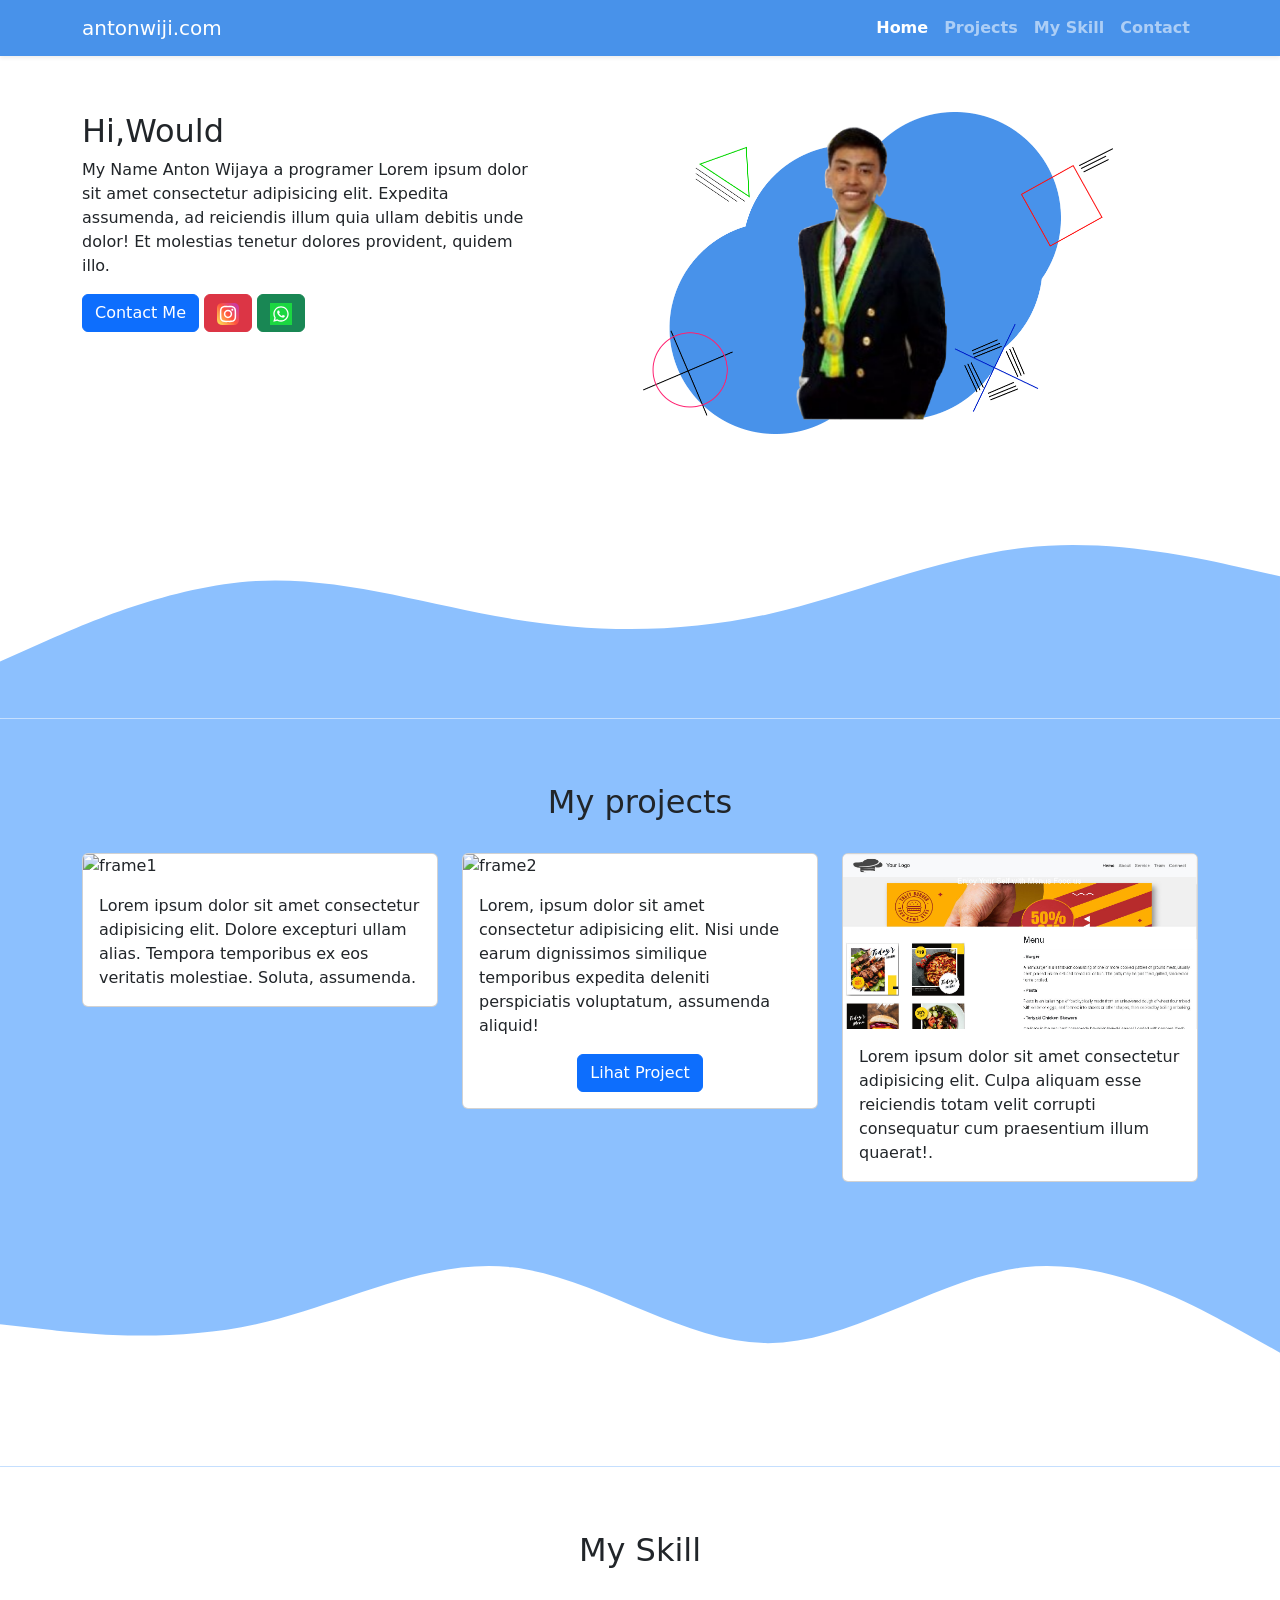
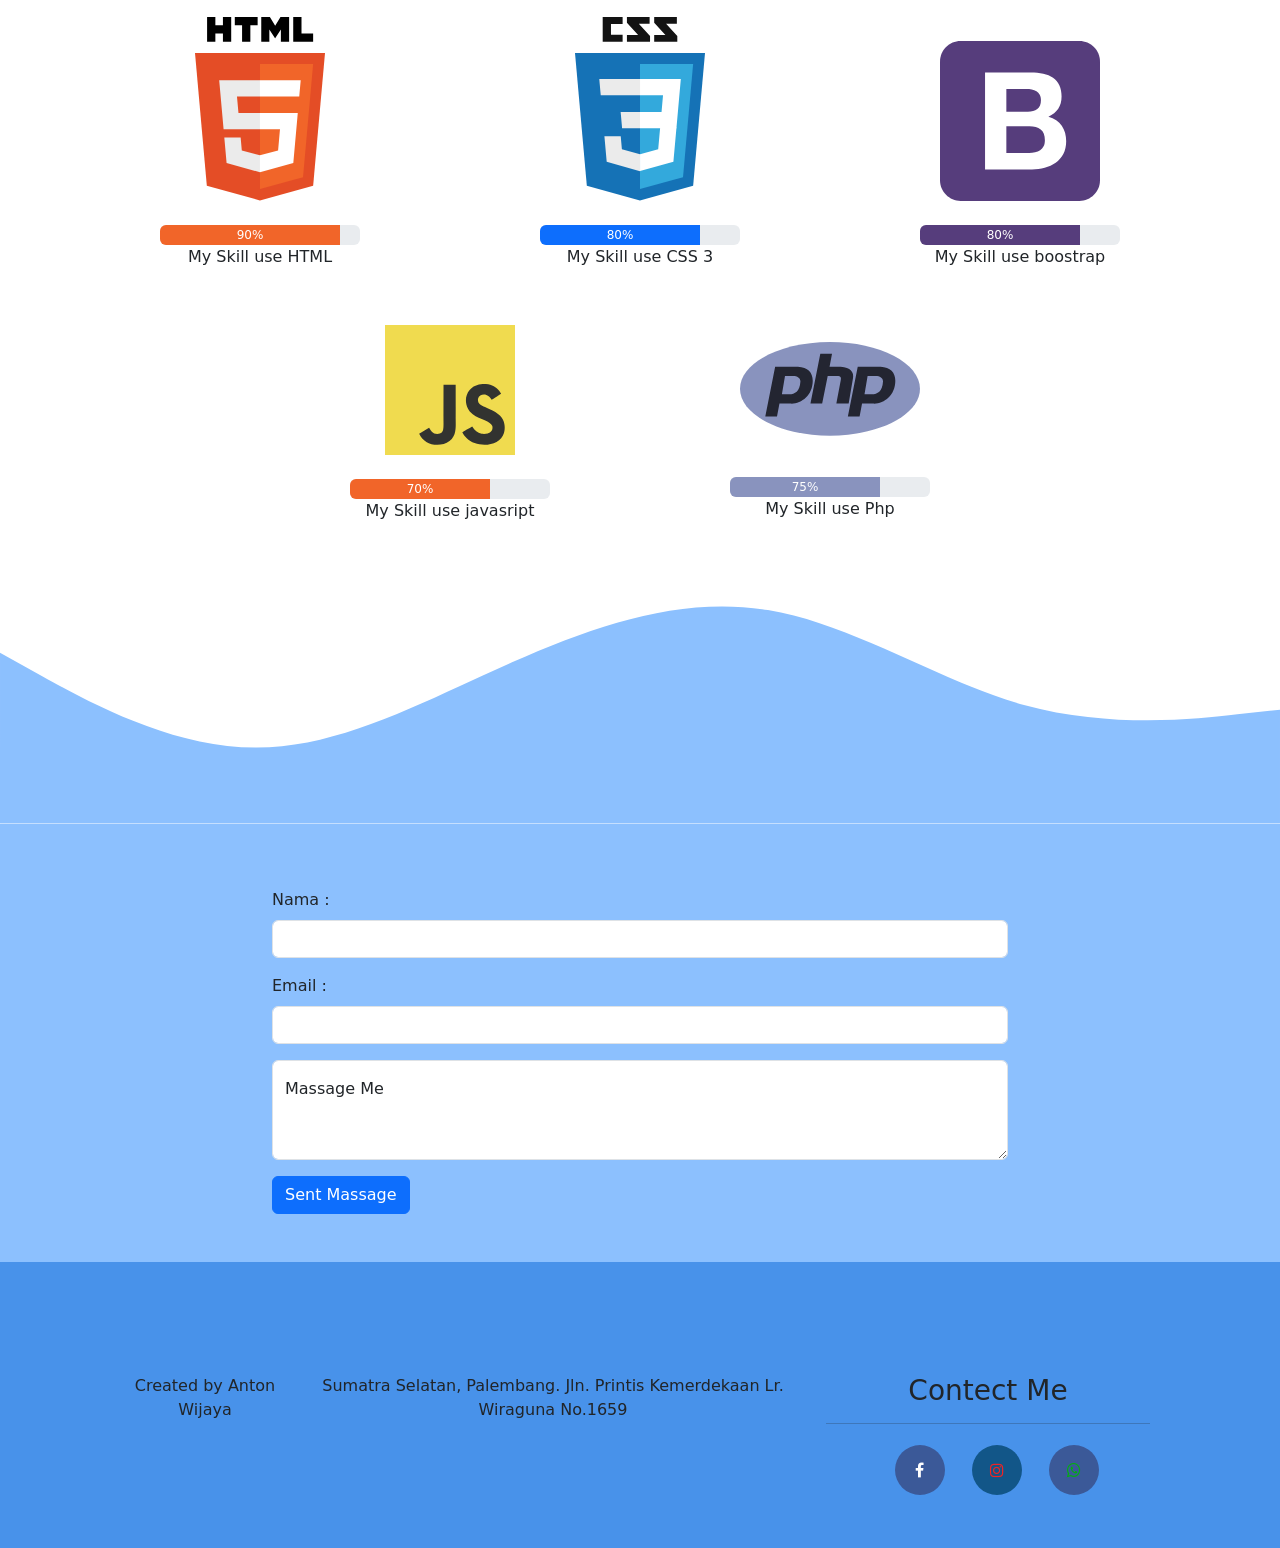
==== index.html @ 3edb0fd5 "initial" ====
<!doctype html>
<html lang="en">
  <head>
    <!-- Required meta tags -->
    <meta charset="utf-8">
    <meta name="viewport" content="width=device-width, initial-scale=1">

    <!-- Bootstrap CSS -->
    <link href="https://cdn.jsdelivr.net/npm/bootstrap@5.0.0-beta2/dist/css/bootstrap.min.css" rel="stylesheet" integrity="sha384-BmbxuPwQa2lc/FVzBcNJ7UAyJxM6wuqIj61tLrc4wSX0szH/Ev+nYRRuWlolflfl" crossorigin="anonymous">

    <title>Anton Wijaya</title>
    <link rel="stylesheet" href="css/style.css">
    <link rel="stylesheet" href="https://cdnjs.cloudflare.com/ajax/libs/font-awesome/4.7.0/css/font-awesome.min.css">
    
  </head>
  <body id="home">
<!-- awalan Navbar -->
    <nav class="navbar navbar-expand-lg navbar-dark shadow-sm fixed-top" style="background-color: rgb(72 146 234);">
        <div class="container">
          <a class="navbar-brand" href="#">antonwiji.com</a>
          <button class="navbar-toggler" type="button" data-bs-toggle="collapse" data-bs-target="#navbarNav" aria-controls="navbarNav" aria-expanded="false" aria-label="Toggle navigation">
            <span class="navbar-toggler-icon"></span>
          </button>
          <div class="collapse navbar-collapse" id="navbarNav">
            <ul class="navbar-nav ms-auto" style="font-weight: 700;">
              <li class="nav-item">
                <a class="nav-link active" aria-current="page" href="#home">Home</a>
              </li>
              <li class="nav-item">
                <a class="nav-link" href="#projects">Projects</a>
              </li>
              <li class="nav-item">
                <a class="nav-link" href="#tool">My Skill</a>
              </li>
              <li class="nav-item">
                <a class="nav-link" href="#contact">Contact</a>
              </li>
            </ul>
          </div>
        </div>
      </nav>
  <!-- Akhir Navbar -->

  <!-- Awalan Hero -->

    <section class="hero">
        <div class="container">
            <div class="row mt-5">
                <div class="col-lg-5">
                    <h2>Hi,Would<br></h2>  <p> My Name Anton Wijaya a programer Lorem ipsum dolor sit amet consectetur adipisicing elit. Expedita assumenda, ad reiciendis illum quia ullam debitis unde dolor! Et molestias tenetur dolores provident, quidem illo.</p>
                    <button type="button" class="btn btn-primary">Contact Me </button>
                    <button type="button" class="btn btn-danger"><a class="" href="https://www.instagram.com/anton_wiji/"><img src="img/instagram.svg" alt="ig" width="22"></a></button>
                    <button type="button" class="btn btn-success"><a class="" href="https://www.instagram.com/anton_wiji/"><img src="img/whatsapp.svg" alt="wa" width="22"></a></button>
                 </div>
                <div class="col-lg-7 text-center">
                    <img src="img/Frame 3.png" alt="profil" width="470">
                </div>
            </div>
        </div>

        <svg xmlns="http://www.w3.org/2000/svg" viewBox="0 0 1440 320"><path fill="#8CC0FE" d="M0,256L48,234.7C96,213,192,171,288,165.3C384,160,480,192,576,208C672,224,768,224,864,202.7C960,181,1056,139,1152,128C1248,117,1344,139,1392,149.3L1440,160L1440,320L1392,320C1344,320,1248,320,1152,320C1056,320,960,320,864,320C768,320,672,320,576,320C480,320,384,320,288,320C192,320,96,320,48,320L0,320Z"></path></svg>
    </section>
    <!-- Akhir Hero -->

    <!-- Awalan Projects -->
    <section id="projects">
        <div class="container">
            <div class="row">
                <div class="col text-center">
                    <h2>My projects</h2>
                </div>
            </div>

            <div class="row mt-4">
                <div class="col-sm-4"><div class="card">
                    <img src="img/2.PNG" class="card-img-top" alt="frame1">
                    <div class="card-body">
                      <p class="card-text">Lorem ipsum dolor sit amet consectetur adipisicing elit. Dolore excepturi ullam alias. Tempora temporibus ex eos veritatis molestiae. Soluta, assumenda.</p>
                    </div>
                  </div>
                </div>
                <div class="col-sm-4">
                  <div class="card">
                    <img src="img/1.png" class="card-img-top" alt="frame2">
                    <div class="card-body">
                      <p class="card-text">Lorem, ipsum dolor sit amet consectetur adipisicing elit. Nisi unde earum dignissimos similique temporibus expedita deleniti perspiciatis voluptatum, assumenda aliquid!</p>
                    <a href="https://play.google.com/store/apps/details?id=com.deborebo.threadhrrorind"><center><button class="btn btn-primary">Lihat Project</button></center></a>
                    </div>
                  </div>
                </div>
                <div class="col-sm-4"><div class="card">
                    <img src="img/3.png" class="card-img-top" alt="frame3">
                    <div class="card-body">
                      <p class="card-text">Lorem ipsum dolor sit amet consectetur adipisicing elit. Culpa aliquam esse reiciendis totam velit corrupti consequatur cum praesentium illum quaerat!.</p>
                    </div>
                  </div>
                </div>
            </div>
        </div>
        <svg xmlns="http://www.w3.org/2000/svg" viewBox="0 0 1440 320"><path fill="#ffffff" fill-opacity="1" d="M0,160L48,165.3C96,171,192,181,288,160C384,139,480,85,576,96C672,107,768,181,864,181.3C960,181,1056,107,1152,96C1248,85,1344,139,1392,165.3L1440,192L1440,320L1392,320C1344,320,1248,320,1152,320C1056,320,960,320,864,320C768,320,672,320,576,320C480,320,384,320,288,320C192,320,96,320,48,320L0,320Z"></path></svg>
    </section>
<!-- Akhir Project -->

<!-- Awalan Skill Toolz -->

<section id="tool">
<div class="container">
  <div class="row mb-3"><div class="col text-center"><h2>My Skill</h2></div></div>
  <div class="row">
    <div class="col-sm-4 text-center pt-4">
      <img src="img/html.svg" alt="html" width="130rem">
      <center><div class="progress mt-4" style="width: 200px; height: 20px;">
        <div class="progress-bar" role="progressbar" style="width: 90%; background-color: #F16529;" aria-valuenow="100" aria-valuemin="0" aria-valuemax="100">90%</div>
      </div>
      </center>
      <p> My Skill use HTML </p>
    </div>
    <div class="col-sm-4 text-center pt-4">
      <img src="img/css.svg" alt="css" width="130rem">
      <center><div class="progress mt-4" style="width: 200px; height: 20px;">
        <div class="progress-bar" role="progressbar" style="width: 80%" aria-valuenow="100" aria-valuemin="0" aria-valuemax="100">80%</div>
      </div>
      </center>
      <p> My Skill use CSS 3 </p>
    </div>
    <div class="col-sm-4 text-center pt-5">
      <img src="img/boostrap2.svg" alt="boostrap" width="160rem">
      <center><div class="progress mt-4" style="width: 200px; height: 20px;">
        <div class="progress-bar" role="progressbar" style="width: 80%; background-color: #563D7C;" aria-valuenow="100" aria-valuemin="0" aria-valuemax="100">80%</div>
      </div>
      </center>
      <p> My Skill use boostrap </p>
    </div>
  </div>
  <div class="row justify-content-center mt-3">
    <div class="col-sm-4 text-center pt-4">
     <img src="img/javasript.svg" alt="js" width="130rem">
     <center><div class="progress mt-4" style="width: 200px; height: 20px;">
      <div class="progress-bar" role="progressbar" style="width: 70%; background-color: #F16529;" aria-valuenow="100" aria-valuemin="0" aria-valuemax="100">70%</div>
    </div>
    </center>
    <p> My Skill use javasript </p>
    </div>
    <div class="col-sm-4 text-center pt-4">
      <img src="img/php4.svg" alt="php" width="180rem">
      <center><div class="progress mt-4" style="width: 200px; height: 20px;">
        <div class="progress-bar" role="progressbar" style="width: 75%; background-color: #8993BE;" aria-valuenow="100" aria-valuemin="0" aria-valuemax="100">75%</div>
      </div>
      </center>
      <p> My Skill use Php </p>
    </div>
  </div>
</div>
<svg xmlns="http://www.w3.org/2000/svg" viewBox="0 0 1440 320"><path fill="#8CC0FE" fill-opacity="1" d="M0,128L48,154.7C96,181,192,235,288,234.7C384,235,480,181,576,138.7C672,96,768,64,864,80C960,96,1056,160,1152,186.7C1248,213,1344,203,1392,197.3L1440,192L1440,320L1392,320C1344,320,1248,320,1152,320C1056,320,960,320,864,320C768,320,672,320,576,320C480,320,384,320,288,320C192,320,96,320,48,320L0,320Z"></path></svg>
</section>
<!-- Akhir Skill Toolz -->

<!-- Awalan Contect Me -->
<section id="contact">
<div class="container">
  <div class="row justify-content-center">
    <div class="col-8 mb-5">
      <form>
        <div class="mb-3">
          <label for="name" class="form-label">Nama :</label>
          <input type="text" class="form-control" id="name">
        </div>
        <div class="mb-3">
          <label for="Email" class="form-label">Email :</label>
          <input type="text" class="form-control" id="Email">
        </div>
        <div class="form-floating">
          <textarea class="form-control" placeholder="Leave a comment here" id="floatingTextarea2" style="height: 100px"></textarea>
          <label for="floatingTextarea2">Massage Me</label>
        </div>
        <button type="submit" class="btn btn-primary mt-3">Sent Massage</button>
      </form>
    </div>
  </div>
</div>
</section>
<!-- Akhir Contact Me -->

<!-- Awal Footer -->

<section class="footer">
  <div class="container">
    <div class="row text-center p-5">
      <div class="col-sm-2">
       Created by Anton Wijaya
      </div>
      <div class="col-sm-6">
        <p>Sumatra Selatan, Palembang. Jln. Printis Kemerdekaan Lr. Wiraguna No.1659</p>
      </div>
      <div class="col-sm-4">
        <h3>Contect Me </h3>
        <hr>
        <a href="#" class="fa fa-facebook"></a>
        <a href="#" class="fa fa-instagram"></a>
        <a href="#" class="fa fa-whatsapp"></a>

      </div>
    </div>
  </div>
</section>


<!-- Akhir Footer -->


    <!-- Option 1: Bootstrap Bundle with Popper -->
    <script src="https://cdn.jsdelivr.net/npm/bootstrap@5.0.0-beta2/dist/js/bootstrap.bundle.min.js" integrity="sha384-b5kHyXgcpbZJO/tY9Ul7kGkf1S0CWuKcCD38l8YkeH8z8QjE0GmW1gYU5S9FOnJ0" crossorigin="anonymous"></script>

   
  </body>
</html>
---- css/style.css ----
#projects {
  background-color: #8cc0fe;
}

#contact {
  background-color: #8cc0fe;
}
.kontak {
  display: inline-block;
  width: 100px;
  height: 30px;
  background-color: #8cc0fe;
}
.footer {
  background-color: rgb(72 146 234);
}

.fa {
  padding: 17px;
  font-size: 30px;
  width: 50px;
  text-align: center;
  text-decoration: none;
  margin: 5px 2px;
  border-radius: 50%;
  margin-left: 20px;
}

.fa:hover {
  opacity: 0.7;
}

.fa-facebook {
  background: #3b5998;
  color: white;
}

.fa-instagram {
  background: #125688;
  color: rgb(243, 35, 35);
}

.fa-whatsapp {
  background: #3b5998;
  color: rgb(2, 175, 17);
}
p {
  font-weight: 500;
}
section {
  padding-top: 4rem;
}
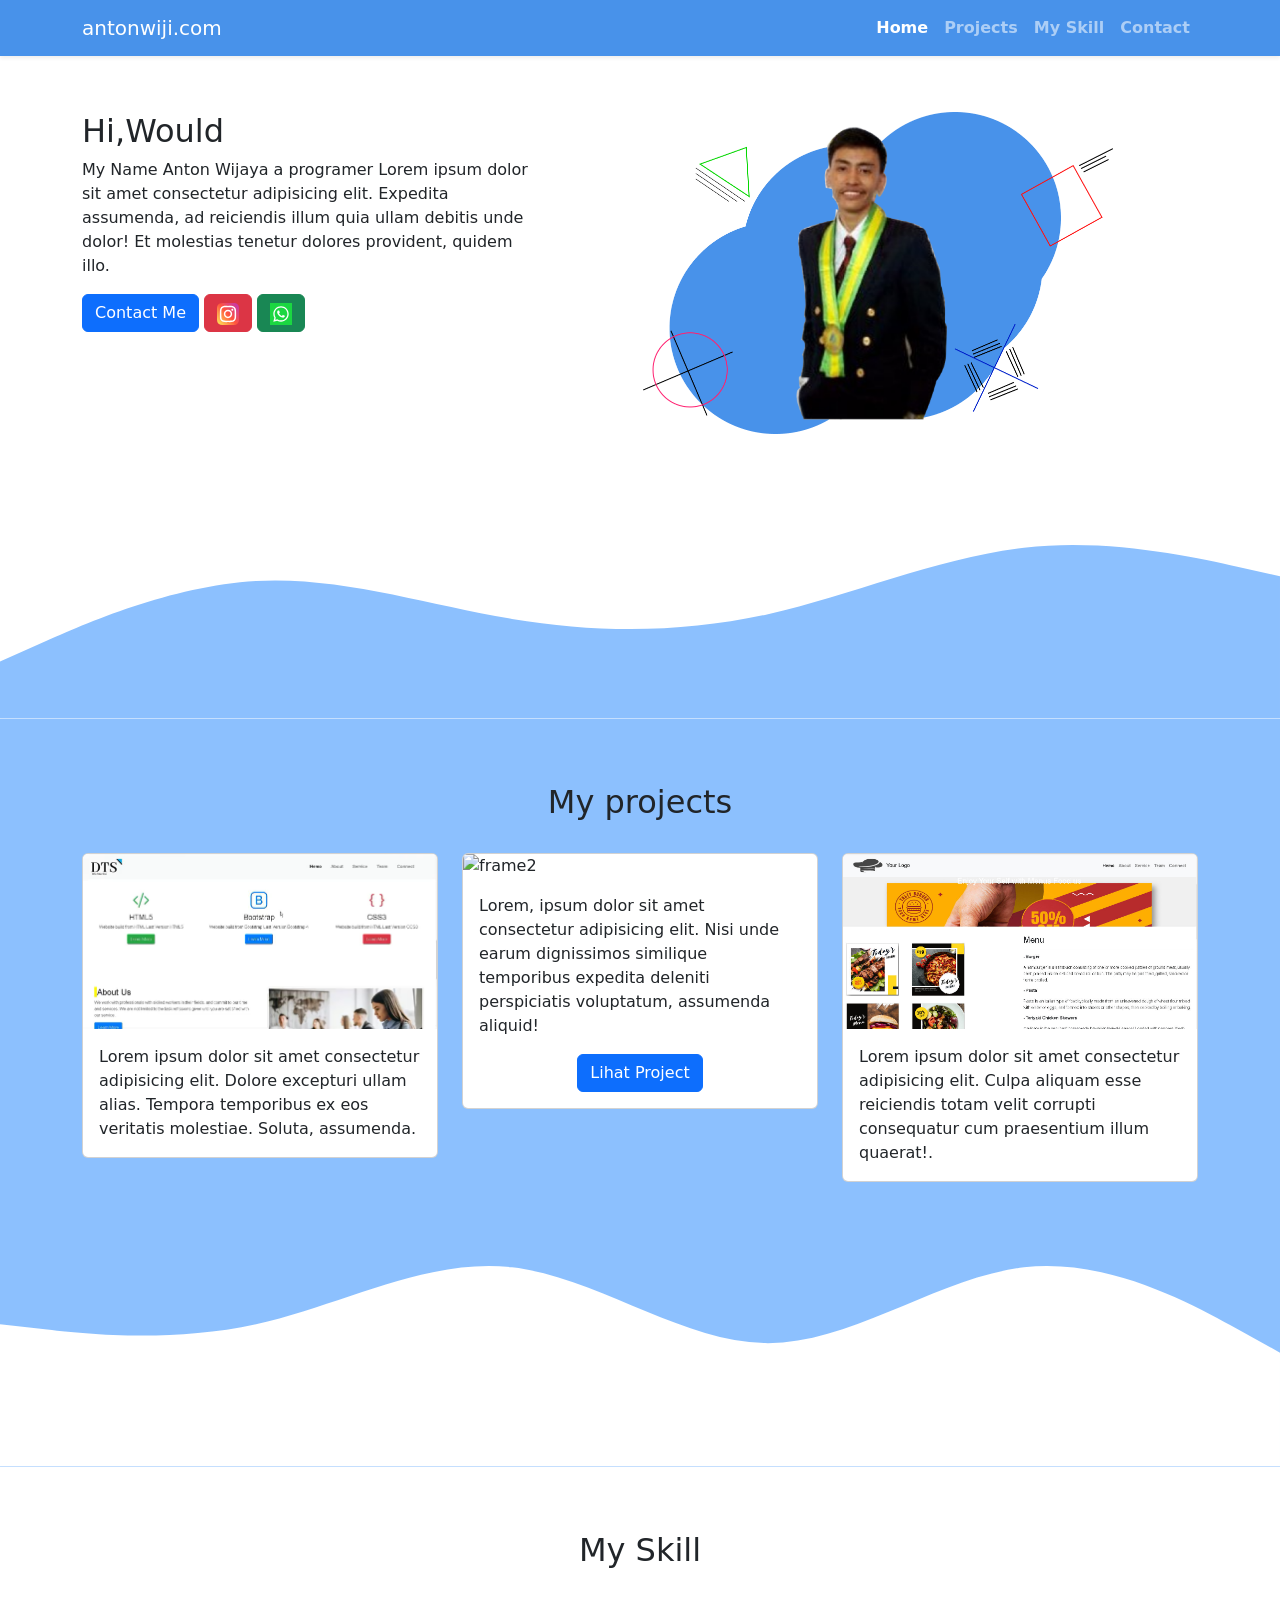
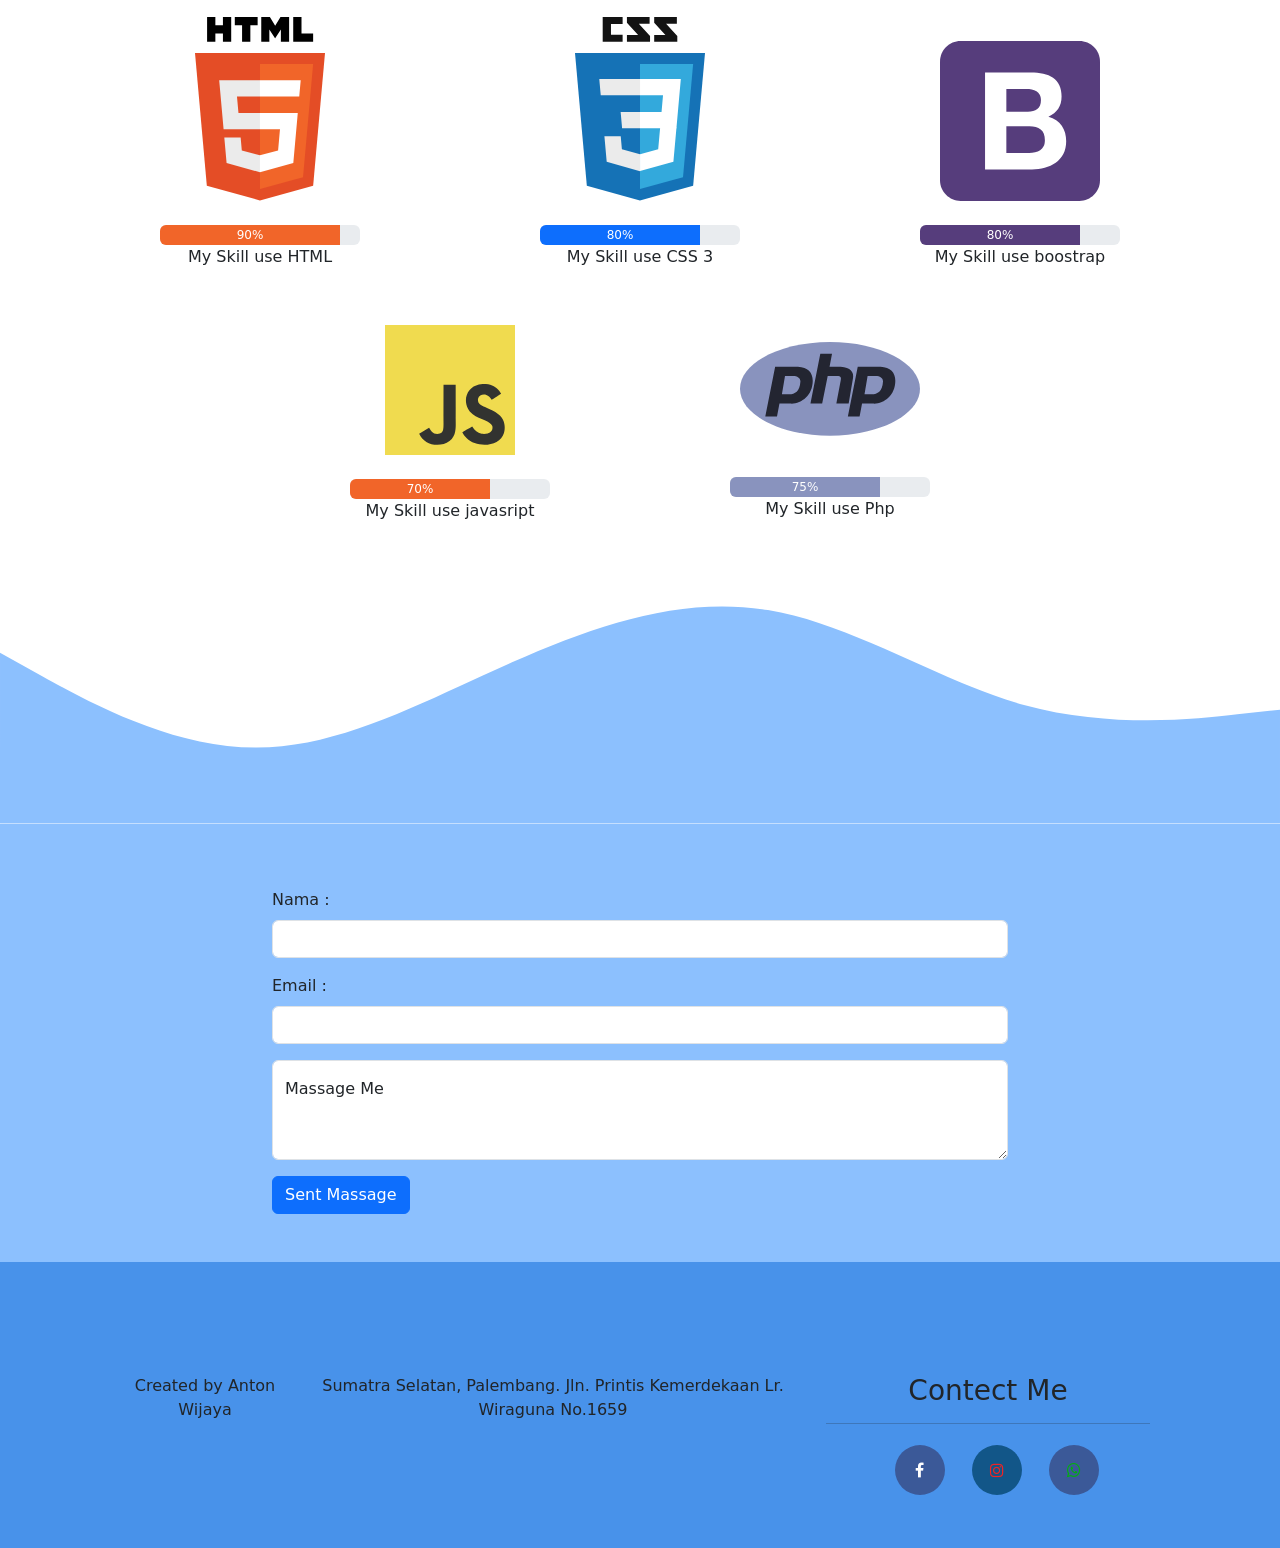
==== commit 76be745f: "initial" ====
--- a/index.html
+++ b/index.html
@@ -43,16 +43,16 @@
 
   <!-- Awalan Hero -->
 
-    <section class="hero">
+    <section>
         <div class="container">
             <div class="row mt-5">
-                <div class="col-lg-5">
+                <div class="col-sm-5">
                     <h2>Hi,Would<br></h2>  <p> My Name Anton Wijaya a programer Lorem ipsum dolor sit amet consectetur adipisicing elit. Expedita assumenda, ad reiciendis illum quia ullam debitis unde dolor! Et molestias tenetur dolores provident, quidem illo.</p>
                     <button type="button" class="btn btn-primary">Contact Me </button>
                     <button type="button" class="btn btn-danger"><a class="" href="https://www.instagram.com/anton_wiji/"><img src="img/instagram.svg" alt="ig" width="22"></a></button>
                     <button type="button" class="btn btn-success"><a class="" href="https://www.instagram.com/anton_wiji/"><img src="img/whatsapp.svg" alt="wa" width="22"></a></button>
                  </div>
-                <div class="col-lg-7 text-center">
+                <div class="col-sm-7 text-center">
                     <img src="img/Frame 3.png" alt="profil" width="470">
                 </div>
             </div>
@@ -73,7 +73,7 @@
 
             <div class="row mt-4">
                 <div class="col-sm-4"><div class="card">
-                    <img src="img/2.PNG" class="card-img-top" alt="frame1">
+                    <img src="img/website.png" class="card-img-top" alt="frame1">
                     <div class="card-body">
                       <p class="card-text">Lorem ipsum dolor sit amet consectetur adipisicing elit. Dolore excepturi ullam alias. Tempora temporibus ex eos veritatis molestiae. Soluta, assumenda.</p>
                     </div>
@@ -81,7 +81,7 @@
                 </div>
                 <div class="col-sm-4">
                   <div class="card">
-                    <img src="img/1.png" class="card-img-top" alt="frame2">
+                    <img src="img/android.png" class="card-img-top" alt="frame2">
                     <div class="card-body">
                       <p class="card-text">Lorem, ipsum dolor sit amet consectetur adipisicing elit. Nisi unde earum dignissimos similique temporibus expedita deleniti perspiciatis voluptatum, assumenda aliquid!</p>
                     <a href="https://play.google.com/store/apps/details?id=com.deborebo.threadhrrorind"><center><button class="btn btn-primary">Lihat Project</button></center></a>
@@ -89,7 +89,7 @@
                   </div>
                 </div>
                 <div class="col-sm-4"><div class="card">
-                    <img src="img/3.png" class="card-img-top" alt="frame3">
+                    <img src="img/website_2.png" class="card-img-top" alt="frame3">
                     <div class="card-body">
                       <p class="card-text">Lorem ipsum dolor sit amet consectetur adipisicing elit. Culpa aliquam esse reiciendis totam velit corrupti consequatur cum praesentium illum quaerat!.</p>
                     </div>
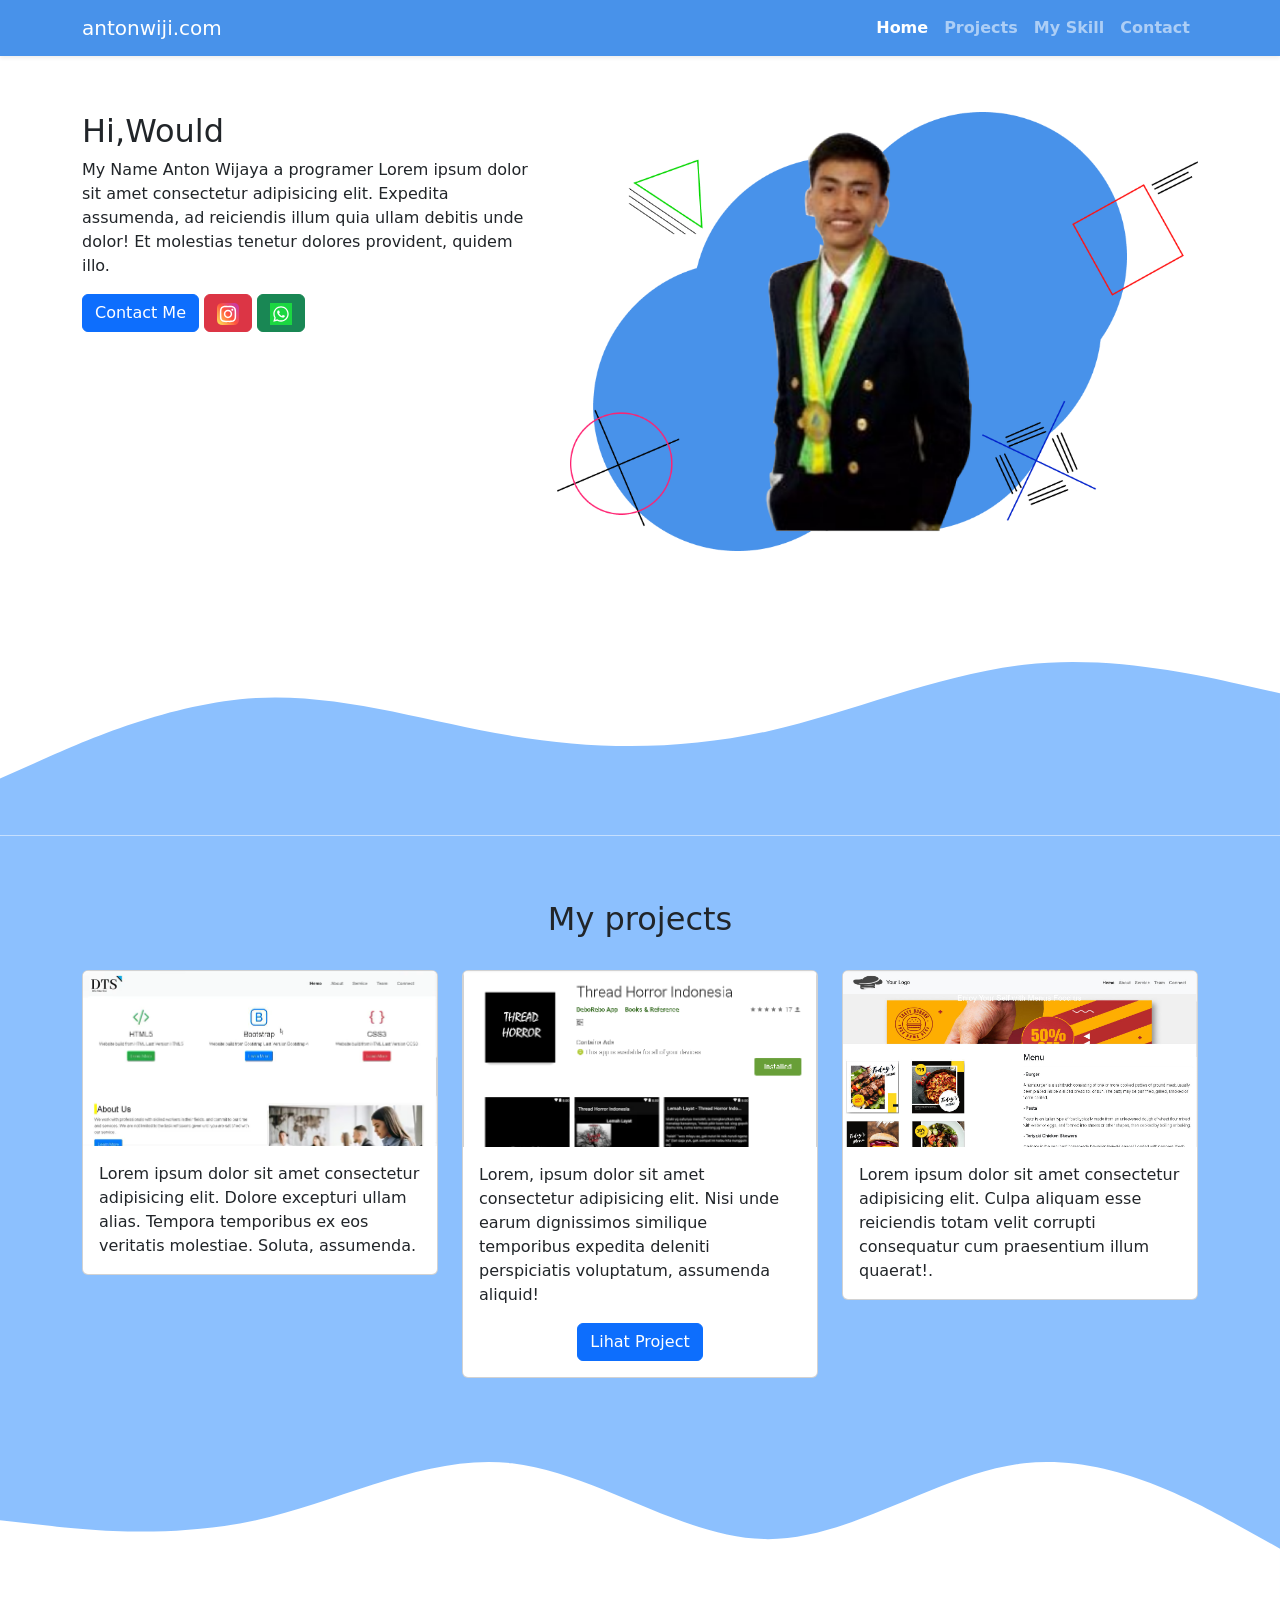
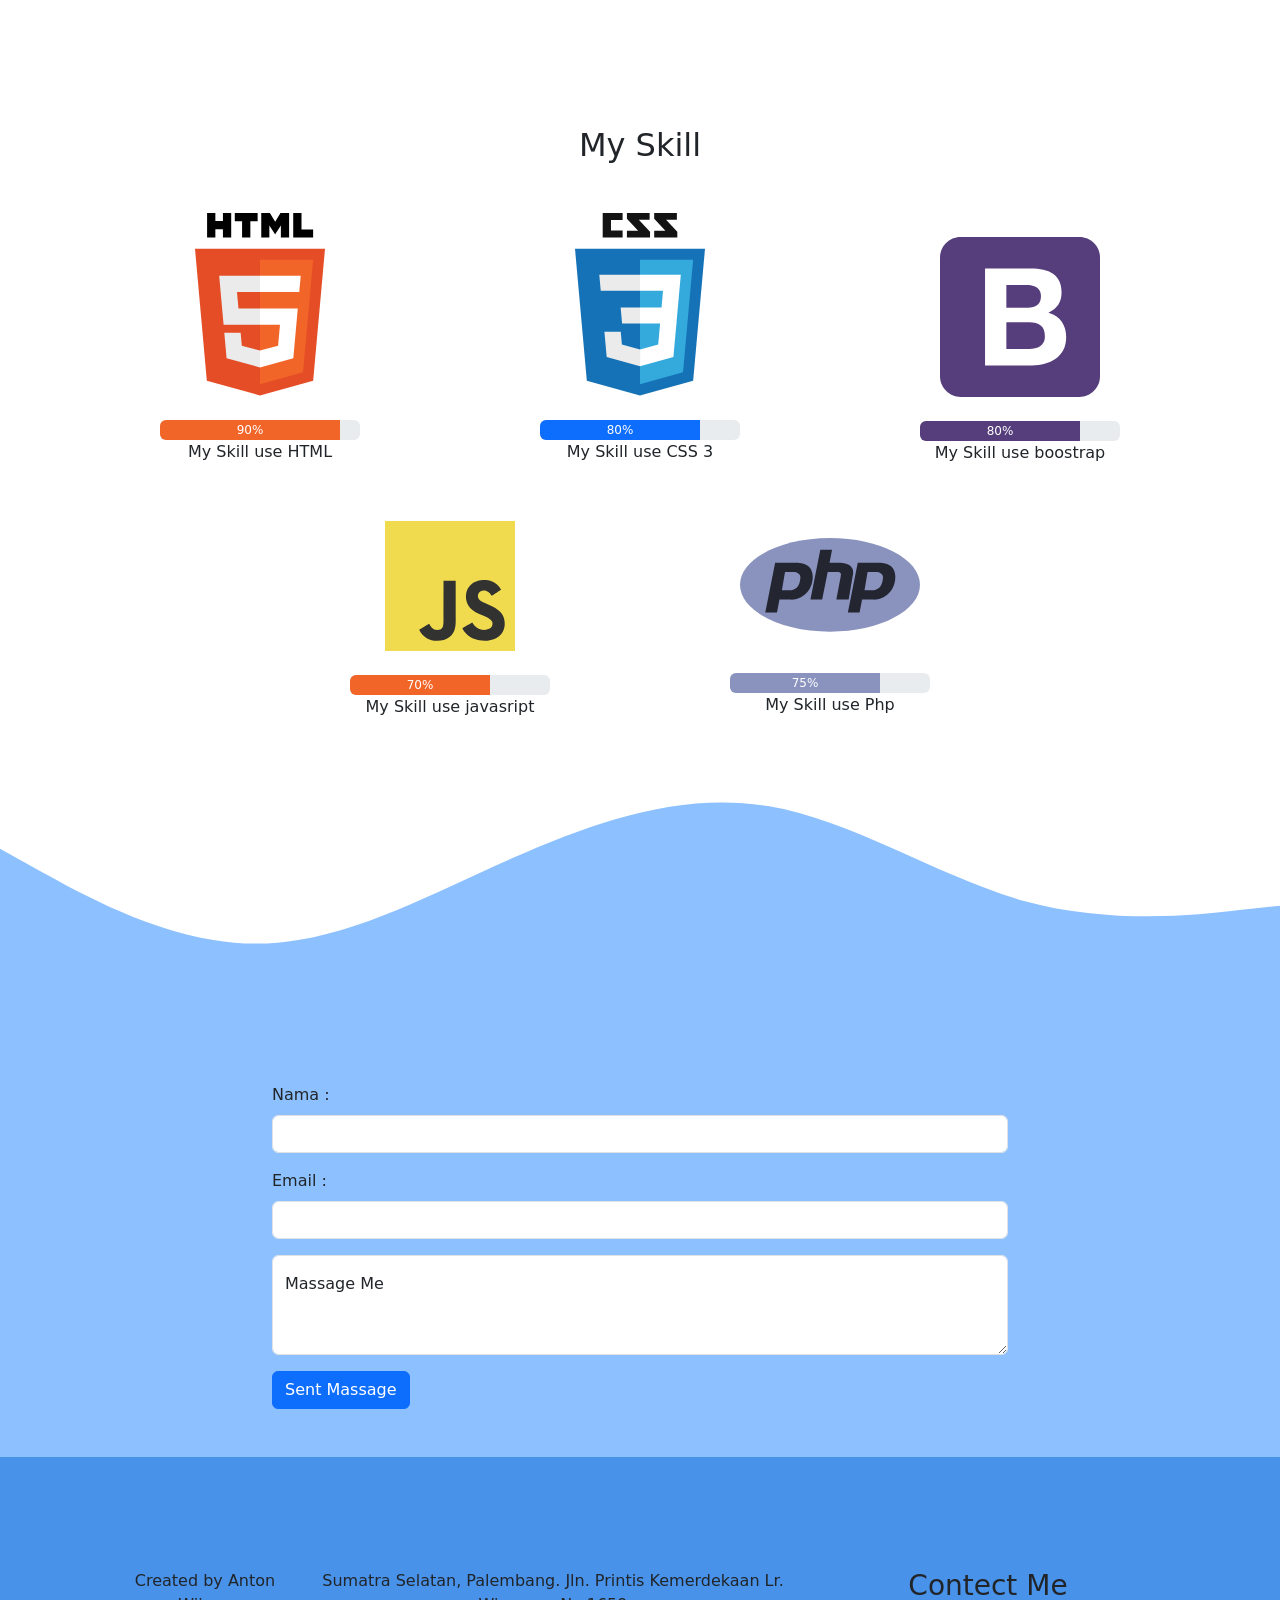
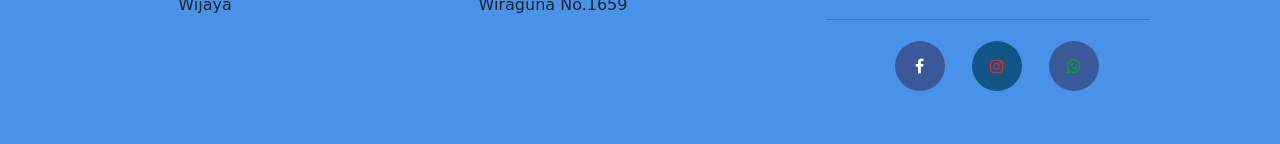
==== commit 471082f8: "initial" ====
--- a/index.html
+++ b/index.html
@@ -53,7 +53,7 @@
                     <button type="button" class="btn btn-success"><a class="" href="https://www.instagram.com/anton_wiji/"><img src="img/whatsapp.svg" alt="wa" width="22"></a></button>
                  </div>
                 <div class="col-sm-7 text-center">
-                    <img src="img/Frame 3.png" alt="profil" width="470">
+                    <img class="img-fluid" src="img/Frame 3.png" alt="profil">
                 </div>
             </div>
         </div>
@@ -81,7 +81,7 @@
                 </div>
                 <div class="col-sm-4">
                   <div class="card">
-                    <img src="img/android.png" class="card-img-top" alt="frame2">
+                    <img src="img/android.PNG" class="card-img-top" alt="frame2">
                     <div class="card-body">
                       <p class="card-text">Lorem, ipsum dolor sit amet consectetur adipisicing elit. Nisi unde earum dignissimos similique temporibus expedita deleniti perspiciatis voluptatum, assumenda aliquid!</p>
                     <a href="https://play.google.com/store/apps/details?id=com.deborebo.threadhrrorind"><center><button class="btn btn-primary">Lihat Project</button></center></a>
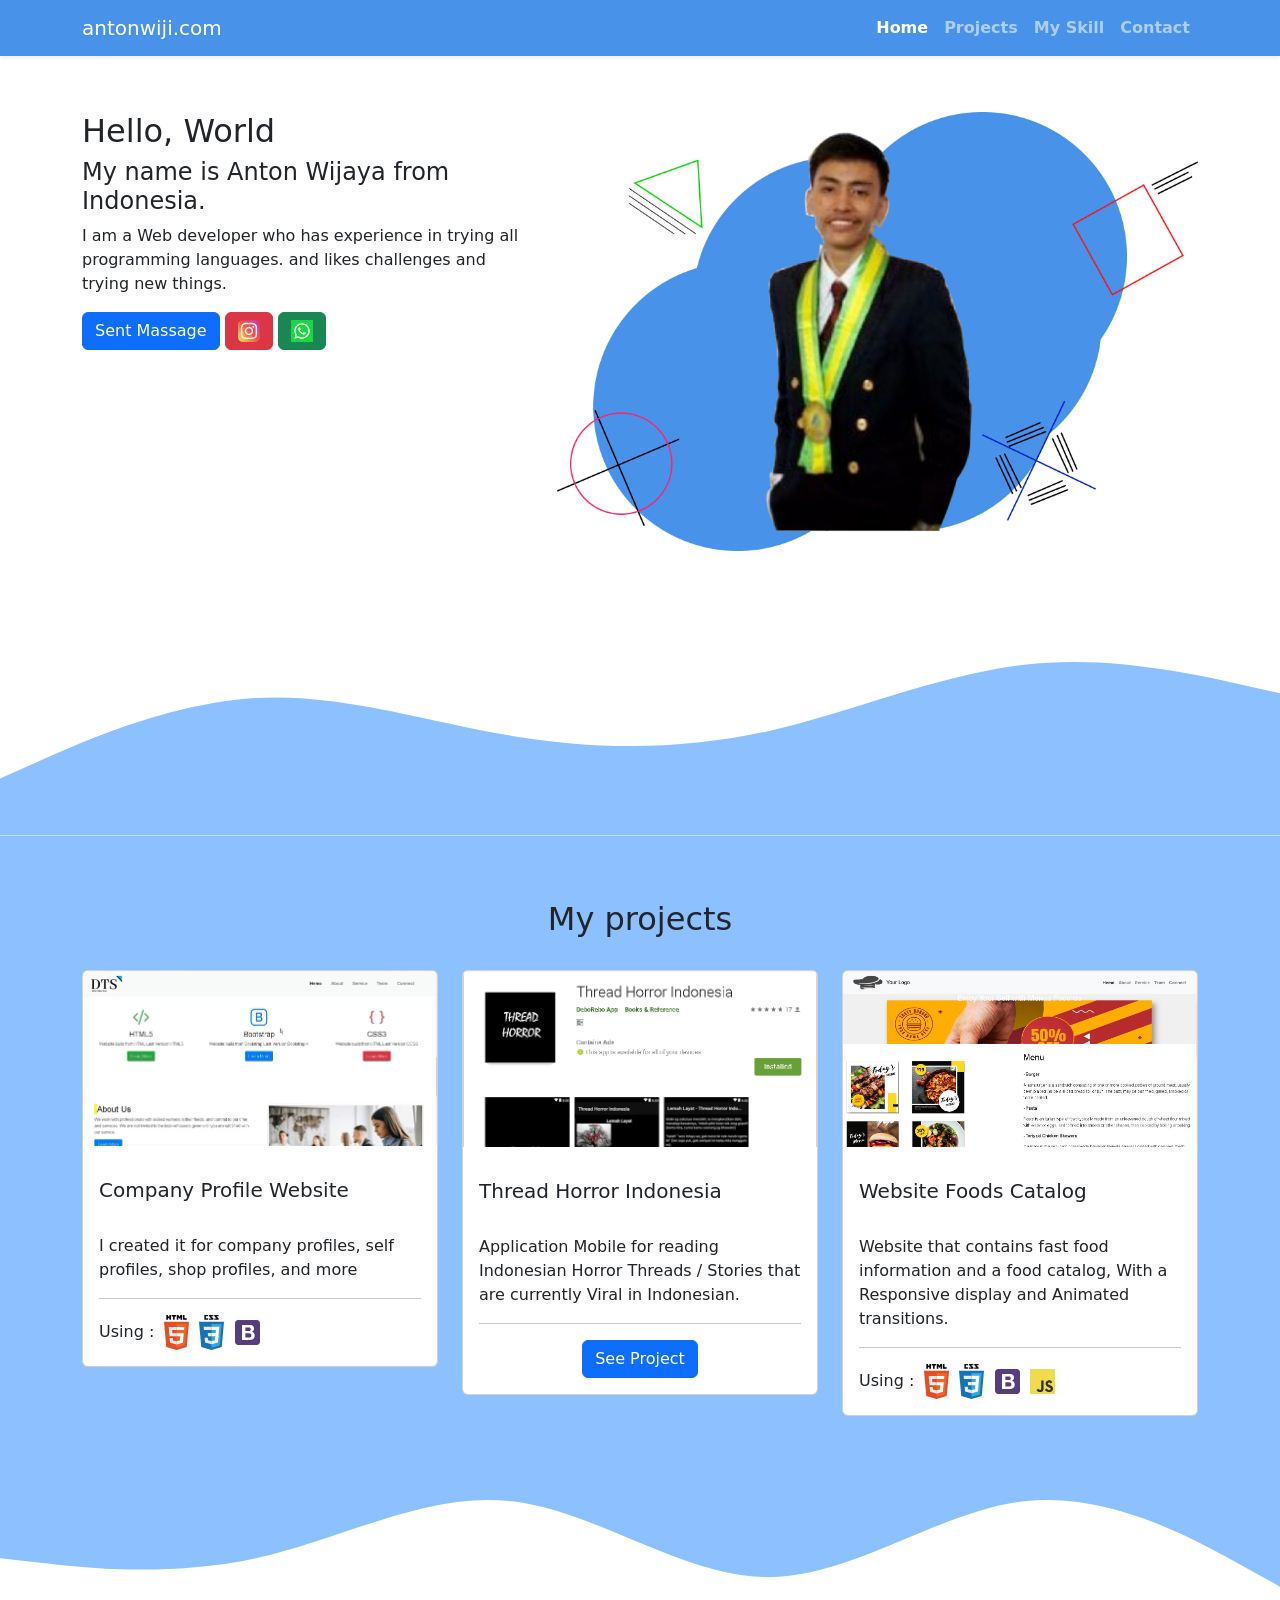
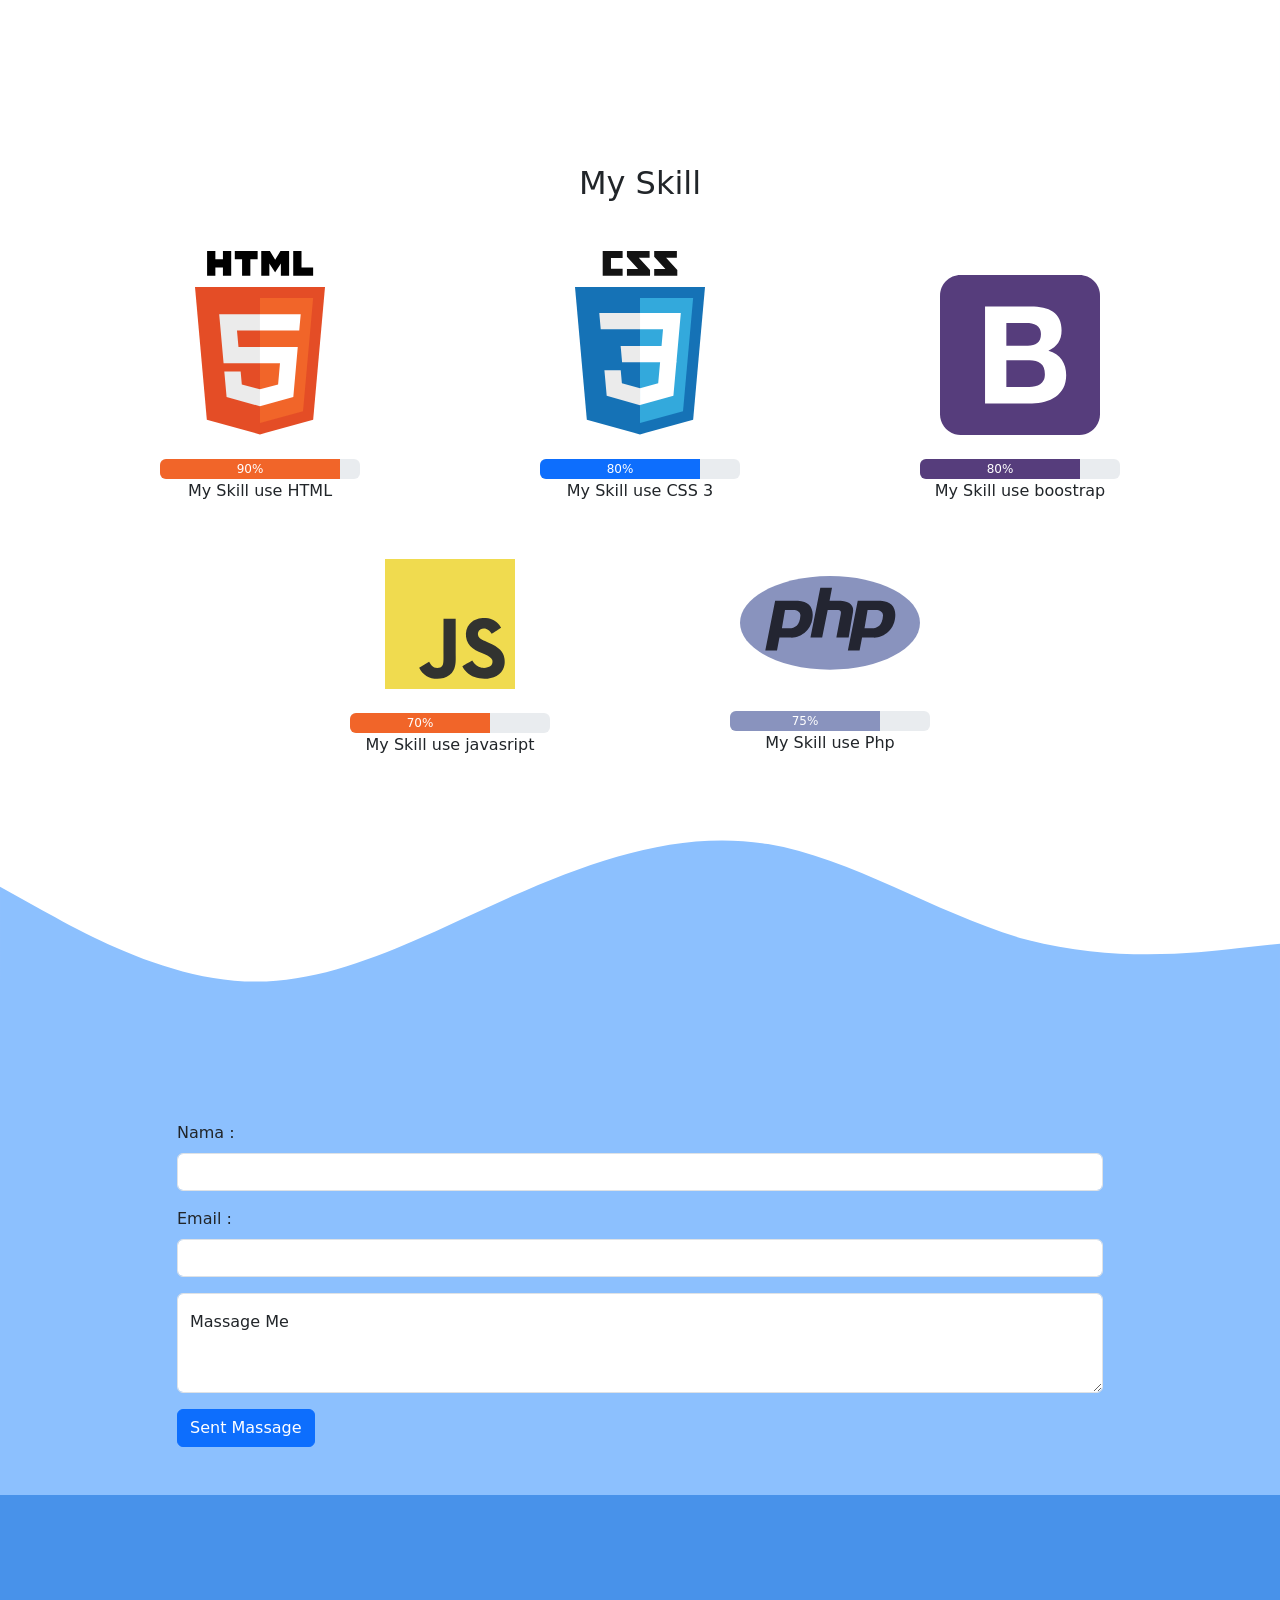
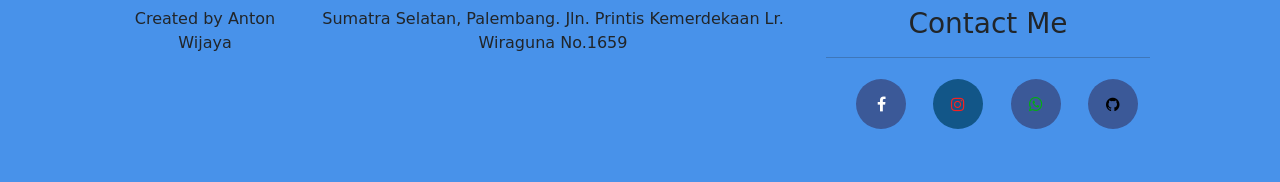
==== commit 3cb6cce5: "intial" ====
--- a/index.html
+++ b/index.html
@@ -11,7 +11,7 @@
     <title>Anton Wijaya</title>
     <link rel="stylesheet" href="css/style.css">
     <link rel="stylesheet" href="https://cdnjs.cloudflare.com/ajax/libs/font-awesome/4.7.0/css/font-awesome.min.css">
-    
+    <script src="script/script.js"></script>
   </head>
   <body id="home">
 <!-- awalan Navbar -->
@@ -47,10 +47,10 @@
         <div class="container">
             <div class="row mt-5">
                 <div class="col-sm-5">
-                    <h2>Hi,Would<br></h2>  <p> My Name Anton Wijaya a programer Lorem ipsum dolor sit amet consectetur adipisicing elit. Expedita assumenda, ad reiciendis illum quia ullam debitis unde dolor! Et molestias tenetur dolores provident, quidem illo.</p>
-                    <button type="button" class="btn btn-primary">Contact Me </button>
+                    <h2>Hello, World<br></h2>  <h4>My name is Anton Wijaya from Indonesia.</h4> <p> I am a Web developer who has experience in trying all programming languages. and likes challenges and trying new things.</p>
+                    <a class="btn btn-primary" href="mailto:wijayaanton50@gmail.com?subject=Hire%20Me&body=">Sent Massage</a>
                     <button type="button" class="btn btn-danger"><a class="" href="https://www.instagram.com/anton_wiji/"><img src="img/instagram.svg" alt="ig" width="22"></a></button>
-                    <button type="button" class="btn btn-success"><a class="" href="https://www.instagram.com/anton_wiji/"><img src="img/whatsapp.svg" alt="wa" width="22"></a></button>
+                    <button type="button" class="btn btn-success"><a class="" href="https://wa.me/message/4FSF6M2O7ATKB1"><img src="img/whatsapp.svg" alt="wa" width="22"></a></button>
                  </div>
                 <div class="col-sm-7 text-center">
                     <img class="img-fluid" src="img/Frame 3.png" alt="profil">
@@ -75,7 +75,18 @@
                 <div class="col-sm-4"><div class="card">
                     <img src="img/website.png" class="card-img-top" alt="frame1">
                     <div class="card-body">
-                      <p class="card-text">Lorem ipsum dolor sit amet consectetur adipisicing elit. Dolore excepturi ullam alias. Tempora temporibus ex eos veritatis molestiae. Soluta, assumenda.</p>
+                      <p class="card-text">
+                        <h5>Company Profile Website </h5>
+                      </br>
+                      <p>I created it for company profiles, self profiles, shop profiles, and more</p>
+                        <hr>
+                        Using :
+                        <div class="use">
+                        <img src="img/html.svg" alt="html" width="30">
+                        <img src="img/css.svg" alt="html" width="30">
+                        <img src="img/boostrap2.svg" alt="html" width="30">
+                      </div>
+
                     </div>
                   </div>
                 </div>
@@ -83,15 +94,30 @@
                   <div class="card">
                     <img src="img/android.PNG" class="card-img-top" alt="frame2">
                     <div class="card-body">
-                      <p class="card-text">Lorem, ipsum dolor sit amet consectetur adipisicing elit. Nisi unde earum dignissimos similique temporibus expedita deleniti perspiciatis voluptatum, assumenda aliquid!</p>
-                    <a href="https://play.google.com/store/apps/details?id=com.deborebo.threadhrrorind"><center><button class="btn btn-primary">Lihat Project</button></center></a>
+                      <p class="card-text"><h5>Thread Horror Indonesia</h5>
+                        <br>
+                        <p>Application Mobile for reading Indonesian Horror Threads / Stories that are currently Viral in Indonesian.</p></p>
+                        <hr>
+                    <a href="https://play.google.com/store/apps/details?id=com.deborebo.threadhrrorind"><center>
+                      <button class="btn btn-primary">See Project</button></center></a>
                     </div>
                   </div>
                 </div>
                 <div class="col-sm-4"><div class="card">
                     <img src="img/website_2.png" class="card-img-top" alt="frame3">
                     <div class="card-body">
-                      <p class="card-text">Lorem ipsum dolor sit amet consectetur adipisicing elit. Culpa aliquam esse reiciendis totam velit corrupti consequatur cum praesentium illum quaerat!.</p>
+                      <p class="card-text"><h5>Website Foods Catalog</h5>
+                      <br>
+                      <p>Website that contains fast food information and a food catalog, With a Responsive display and Animated transitions.</p>
+                      </p>
+                      <hr>
+                      Using :
+                        <div class="use">
+                        <img src="img/html.svg" alt="html" width="30">
+                        <img src="img/css.svg" alt="html" width="30">
+                        <img src="img/boostrap2.svg" alt="html" width="30">
+                        <img src="img/javasript.svg" alt="html" width="30">
+                      </div>
                     </div>
                   </div>
                 </div>
@@ -108,7 +134,7 @@
   <div class="row mb-3"><div class="col text-center"><h2>My Skill</h2></div></div>
   <div class="row">
     <div class="col-sm-4 text-center pt-4">
-      <img src="img/html.svg" alt="html" width="130rem">
+      <img class="img-fluid" src="img/html.svg" alt="html" width="130rem">
       <center><div class="progress mt-4" style="width: 200px; height: 20px;">
         <div class="progress-bar" role="progressbar" style="width: 90%; background-color: #F16529;" aria-valuenow="100" aria-valuemin="0" aria-valuemax="100">90%</div>
       </div>
@@ -116,7 +142,7 @@
       <p> My Skill use HTML </p>
     </div>
     <div class="col-sm-4 text-center pt-4">
-      <img src="img/css.svg" alt="css" width="130rem">
+      <img class="img-fluid" src="img/css.svg" alt="css" width="130rem">
       <center><div class="progress mt-4" style="width: 200px; height: 20px;">
         <div class="progress-bar" role="progressbar" style="width: 80%" aria-valuenow="100" aria-valuemin="0" aria-valuemax="100">80%</div>
       </div>
@@ -124,7 +150,7 @@
       <p> My Skill use CSS 3 </p>
     </div>
     <div class="col-sm-4 text-center pt-5">
-      <img src="img/boostrap2.svg" alt="boostrap" width="160rem">
+      <img class="img-fluid" src="img/boostrap2.svg" alt="boostrap" width="160rem">
       <center><div class="progress mt-4" style="width: 200px; height: 20px;">
         <div class="progress-bar" role="progressbar" style="width: 80%; background-color: #563D7C;" aria-valuenow="100" aria-valuemin="0" aria-valuemax="100">80%</div>
       </div>
@@ -134,7 +160,7 @@
   </div>
   <div class="row justify-content-center mt-3">
     <div class="col-sm-4 text-center pt-4">
-     <img src="img/javasript.svg" alt="js" width="130rem">
+     <img class="img-fluid" src="img/javasript.svg" alt="js" width="130rem">
      <center><div class="progress mt-4" style="width: 200px; height: 20px;">
       <div class="progress-bar" role="progressbar" style="width: 70%; background-color: #F16529;" aria-valuenow="100" aria-valuemin="0" aria-valuemax="100">70%</div>
     </div>
@@ -142,7 +168,7 @@
     <p> My Skill use javasript </p>
     </div>
     <div class="col-sm-4 text-center pt-4">
-      <img src="img/php4.svg" alt="php" width="180rem">
+      <img class="img-fluid" src="img/php4.svg" alt="php" width="180rem">
       <center><div class="progress mt-4" style="width: 200px; height: 20px;">
         <div class="progress-bar" role="progressbar" style="width: 75%; background-color: #8993BE;" aria-valuenow="100" aria-valuemin="0" aria-valuemax="100">75%</div>
       </div>
@@ -155,25 +181,25 @@
 </section>
 <!-- Akhir Skill Toolz -->
 
-<!-- Awalan Contect Me -->
+<!-- Awalan Contact Me -->
 <section id="contact">
 <div class="container">
   <div class="row justify-content-center">
-    <div class="col-8 mb-5">
+    <div class="col-10 mb-5">
       <form>
         <div class="mb-3">
           <label for="name" class="form-label">Nama :</label>
-          <input type="text" class="form-control" id="name">
+          <input type="text" class="form-control" id="nama">
         </div>
         <div class="mb-3">
           <label for="Email" class="form-label">Email :</label>
-          <input type="text" class="form-control" id="Email">
+          <input type="text" class="form-control" id="email">
         </div>
         <div class="form-floating">
-          <textarea class="form-control" placeholder="Leave a comment here" id="floatingTextarea2" style="height: 100px"></textarea>
+          <textarea class="form-control" placeholder="Leave a comment here" id="pesan" style="height: 100px"></textarea>
           <label for="floatingTextarea2">Massage Me</label>
         </div>
-        <button type="submit" class="btn btn-primary mt-3">Sent Massage</button>
+        <button onclick="klik()" class="btn btn-primary mt-3">Sent Massage</button>
       </form>
     </div>
   </div>
@@ -193,11 +219,13 @@
         <p>Sumatra Selatan, Palembang. Jln. Printis Kemerdekaan Lr. Wiraguna No.1659</p>
       </div>
       <div class="col-sm-4">
-        <h3>Contect Me </h3>
+        <h3>Contact Me </h3>
         <hr>
-        <a href="#" class="fa fa-facebook"></a>
-        <a href="#" class="fa fa-instagram"></a>
-        <a href="#" class="fa fa-whatsapp"></a>
+        <a href="https://www.facebook.com/leraku12" class="fa fa-facebook"></a>
+        <a href="https://www.instagram.com/anton_wiji/" class="fa fa-instagram"></a>
+        <a href="https://wa.me/message/4FSF6M2O7ATKB1" class="fa fa-whatsapp"></a>
+        <a href="https://github.com/antonwiji/" class="fa fa-github"></a>
+
 
       </div>
     </div>
--- a/css/style.css
+++ b/css/style.css
@@ -13,6 +13,12 @@
 }
 .footer {
   background-color: rgb(72 146 234);
+}
+.use {
+  display: inline-block;
+}
+.use img {
+  padding-left: 5px;
 }
 
 .fa {
@@ -44,6 +50,10 @@
   background: #3b5998;
   color: rgb(2, 175, 17);
 }
+.fa-github {
+  background: #3b5998;
+  color: #000;
+}
 p {
   font-weight: 500;
 }
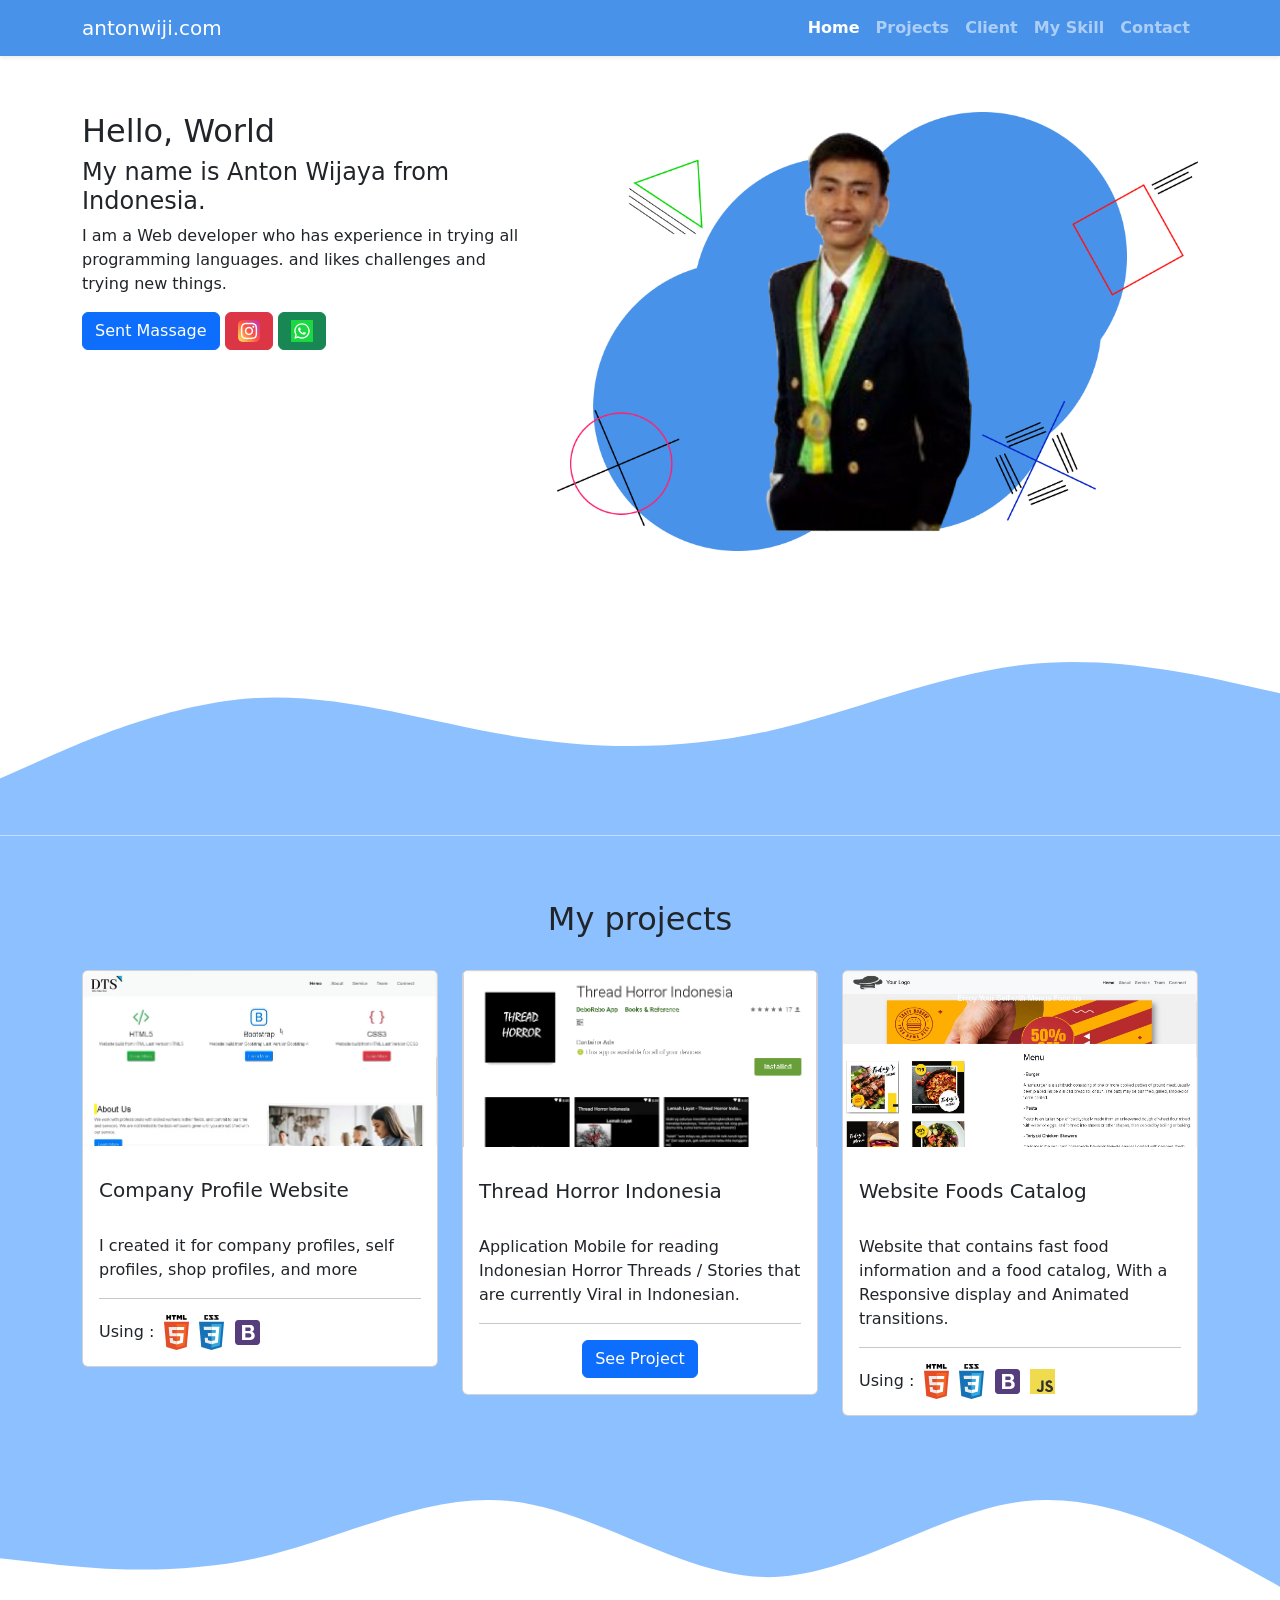
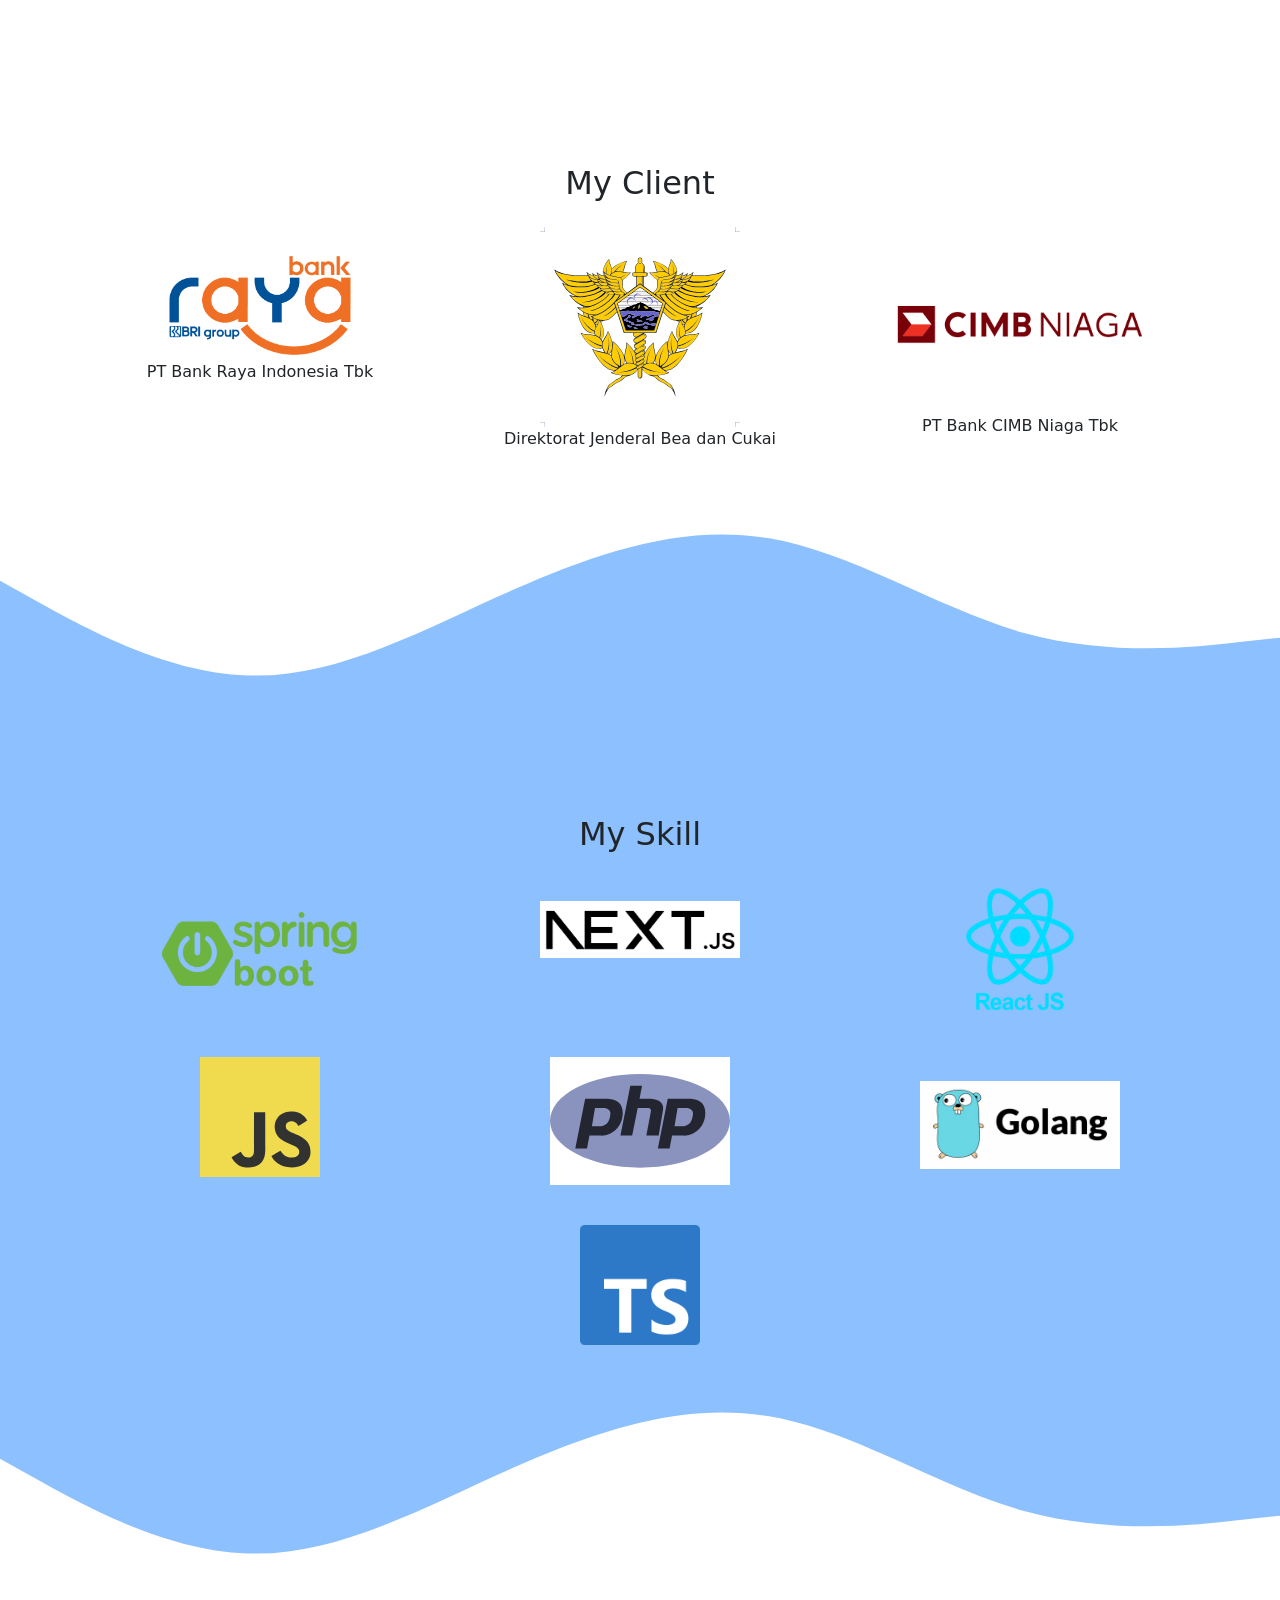
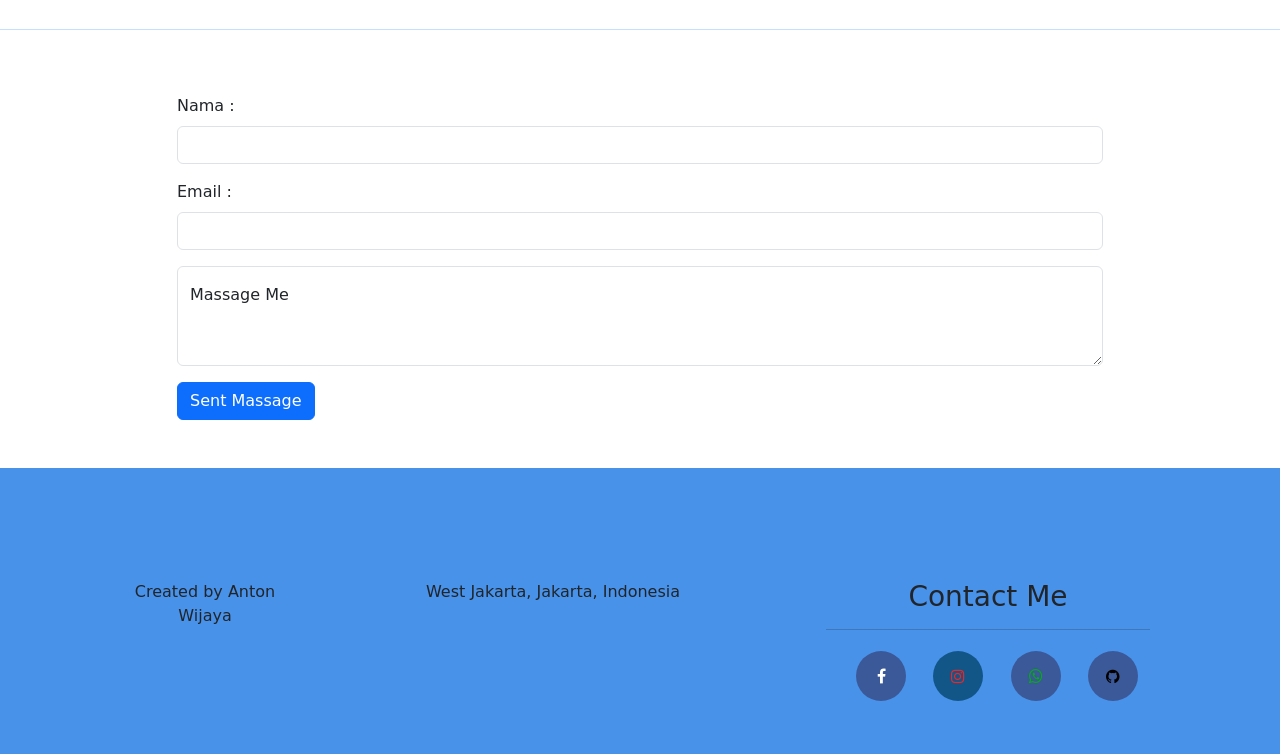
==== commit aae23fa9: "update cv" ====
--- a/index.html
+++ b/index.html
@@ -28,6 +28,9 @@
               </li>
               <li class="nav-item">
                 <a class="nav-link" href="#projects">Projects</a>
+              </li>
+              <li class="nav-item">
+                <a class="nav-link" href="#client">Client</a>
               </li>
               <li class="nav-item">
                 <a class="nav-link" href="#tool">My Skill</a>
@@ -127,6 +130,30 @@
     </section>
 <!-- Akhir Project -->
 
+<!-- Awalan Client -->
+<section id="client">
+  <div class="container">
+    <div class="row mb-3"><div class="col text-center"><h2>My Client</h2></div></div>
+    <div class="row">
+      <div class="col-sm-4 text-center pt-4">
+        <img class="img-fluid" src="img/raya.png" alt="spring" width="200rem">
+        <p>PT Bank Raya Indonesia Tbk</p>
+      </div>
+      <div class="col-sm-4 text-center">
+        <img class="img-fluid" src="img/beacukai.svg" alt="next" width="200rem">
+        <p>Direktorat Jenderal Bea dan Cukai</p>
+      </div>
+      <div class="col-sm-4 text-center pt-2">
+        <img class="img-fluid" src="img/cimb-niaga.png" alt="boostrap" width="250rem">
+        <p>PT Bank CIMB Niaga Tbk</p>
+      </div>
+    </div>
+  </div>
+  <svg xmlns="http://www.w3.org/2000/svg" viewBox="0 0 1440 320"><path fill="#8CC0FE" fill-opacity="1" d="M0,128L48,154.7C96,181,192,235,288,234.7C384,235,480,181,576,138.7C672,96,768,64,864,80C960,96,1056,160,1152,186.7C1248,213,1344,203,1392,197.3L1440,192L1440,320L1392,320C1344,320,1248,320,1152,320C1056,320,960,320,864,320C768,320,672,320,576,320C480,320,384,320,288,320C192,320,96,320,48,320L0,320Z"></path></svg>
+  </section>
+
+<!-- Akhir Client -->
+
 <!-- Awalan Skill Toolz -->
 
 <section id="tool">
@@ -134,50 +161,33 @@
   <div class="row mb-3"><div class="col text-center"><h2>My Skill</h2></div></div>
   <div class="row">
     <div class="col-sm-4 text-center pt-4">
-      <img class="img-fluid" src="img/html.svg" alt="html" width="130rem">
-      <center><div class="progress mt-4" style="width: 200px; height: 20px;">
-        <div class="progress-bar" role="progressbar" style="width: 90%; background-color: #F16529;" aria-valuenow="100" aria-valuemin="0" aria-valuemax="100">90%</div>
-      </div>
-      </center>
-      <p> My Skill use HTML </p>
-    </div>
-    <div class="col-sm-4 text-center pt-4">
-      <img class="img-fluid" src="img/css.svg" alt="css" width="130rem">
-      <center><div class="progress mt-4" style="width: 200px; height: 20px;">
-        <div class="progress-bar" role="progressbar" style="width: 80%" aria-valuenow="100" aria-valuemin="0" aria-valuemax="100">80%</div>
-      </div>
-      </center>
-      <p> My Skill use CSS 3 </p>
+      <img class="img-fluid" src="img/spring-boot-logo.png" alt="spring" width="200rem">
+    </div>
+    <div class="col-sm-4 text-center pt-4">
+      <img class="img-fluid" src="img/nextjs.png" alt="next" width="200rem">
+    </div>
+    <div class="col-sm-4 text-center pt-2">
+      <img class="img-fluid" src="img/react.png" alt="boostrap" width="200rem">
+    </div>
+  </div>
+  <div class="row mt-3">
+    <div class="col-sm-4 text-center pt-4">
+     <img class="img-fluid" src="img/javasript.svg" alt="js" width="120rem">
+    </div>
+    <div class="col-sm-4 text-center pt-4">
+      <img class="img-fluid" src="img/php4.svg" alt="php" width="180rem">
     </div>
     <div class="col-sm-4 text-center pt-5">
-      <img class="img-fluid" src="img/boostrap2.svg" alt="boostrap" width="160rem">
-      <center><div class="progress mt-4" style="width: 200px; height: 20px;">
-        <div class="progress-bar" role="progressbar" style="width: 80%; background-color: #563D7C;" aria-valuenow="100" aria-valuemin="0" aria-valuemax="100">80%</div>
-      </div>
-      </center>
-      <p> My Skill use boostrap </p>
-    </div>
-  </div>
-  <div class="row justify-content-center mt-3">
-    <div class="col-sm-4 text-center pt-4">
-     <img class="img-fluid" src="img/javasript.svg" alt="js" width="130rem">
-     <center><div class="progress mt-4" style="width: 200px; height: 20px;">
-      <div class="progress-bar" role="progressbar" style="width: 70%; background-color: #F16529;" aria-valuenow="100" aria-valuemin="0" aria-valuemax="100">70%</div>
-    </div>
-    </center>
-    <p> My Skill use javasript </p>
-    </div>
-    <div class="col-sm-4 text-center pt-4">
-      <img class="img-fluid" src="img/php4.svg" alt="php" width="180rem">
-      <center><div class="progress mt-4" style="width: 200px; height: 20px;">
-        <div class="progress-bar" role="progressbar" style="width: 75%; background-color: #8993BE;" aria-valuenow="100" aria-valuemin="0" aria-valuemax="100">75%</div>
-      </div>
-      </center>
-      <p> My Skill use Php </p>
+      <img class="img-fluid" src="img/golang.jpeg" alt="php" width="200rem">
+    </div>
+  </div>
+  <div class="row mt-3 justify-content-center">
+    <div class="col-sm-4 text-center pt-4">
+     <img class="img-fluid" src="img/typescript.png" alt="js" width="120rem">
     </div>
   </div>
 </div>
-<svg xmlns="http://www.w3.org/2000/svg" viewBox="0 0 1440 320"><path fill="#8CC0FE" fill-opacity="1" d="M0,128L48,154.7C96,181,192,235,288,234.7C384,235,480,181,576,138.7C672,96,768,64,864,80C960,96,1056,160,1152,186.7C1248,213,1344,203,1392,197.3L1440,192L1440,320L1392,320C1344,320,1248,320,1152,320C1056,320,960,320,864,320C768,320,672,320,576,320C480,320,384,320,288,320C192,320,96,320,48,320L0,320Z"></path></svg>
+<svg xmlns="http://www.w3.org/2000/svg" viewBox="0 0 1440 320"><path fill="#ffffff" fill-opacity="1" d="M0,128L48,154.7C96,181,192,235,288,234.7C384,235,480,181,576,138.7C672,96,768,64,864,80C960,96,1056,160,1152,186.7C1248,213,1344,203,1392,197.3L1440,192L1440,320L1392,320C1344,320,1248,320,1152,320C1056,320,960,320,864,320C768,320,672,320,576,320C480,320,384,320,288,320C192,320,96,320,48,320L0,320Z"></path></svg>
 </section>
 <!-- Akhir Skill Toolz -->
 
@@ -216,14 +226,14 @@
        Created by Anton Wijaya
       </div>
       <div class="col-sm-6">
-        <p>Sumatra Selatan, Palembang. Jln. Printis Kemerdekaan Lr. Wiraguna No.1659</p>
+        <p>West Jakarta, Jakarta, Indonesia</p>
       </div>
       <div class="col-sm-4">
         <h3>Contact Me </h3>
         <hr>
         <a href="https://www.facebook.com/leraku12" class="fa fa-facebook"></a>
         <a href="https://www.instagram.com/anton_wiji/" class="fa fa-instagram"></a>
-        <a href="https://wa.me/message/4FSF6M2O7ATKB1" class="fa fa-whatsapp"></a>
+        <a href="https://wa.me/6285709005738" class="fa fa-whatsapp"></a>
         <a href="https://github.com/antonwiji/" class="fa fa-github"></a>
 
 
--- a/css/style.css
+++ b/css/style.css
@@ -1,10 +1,7 @@
-#projects {
+#projects, #tool{
   background-color: #8cc0fe;
 }
 
-#contact {
-  background-color: #8cc0fe;
-}
 .kontak {
   display: inline-block;
   width: 100px;
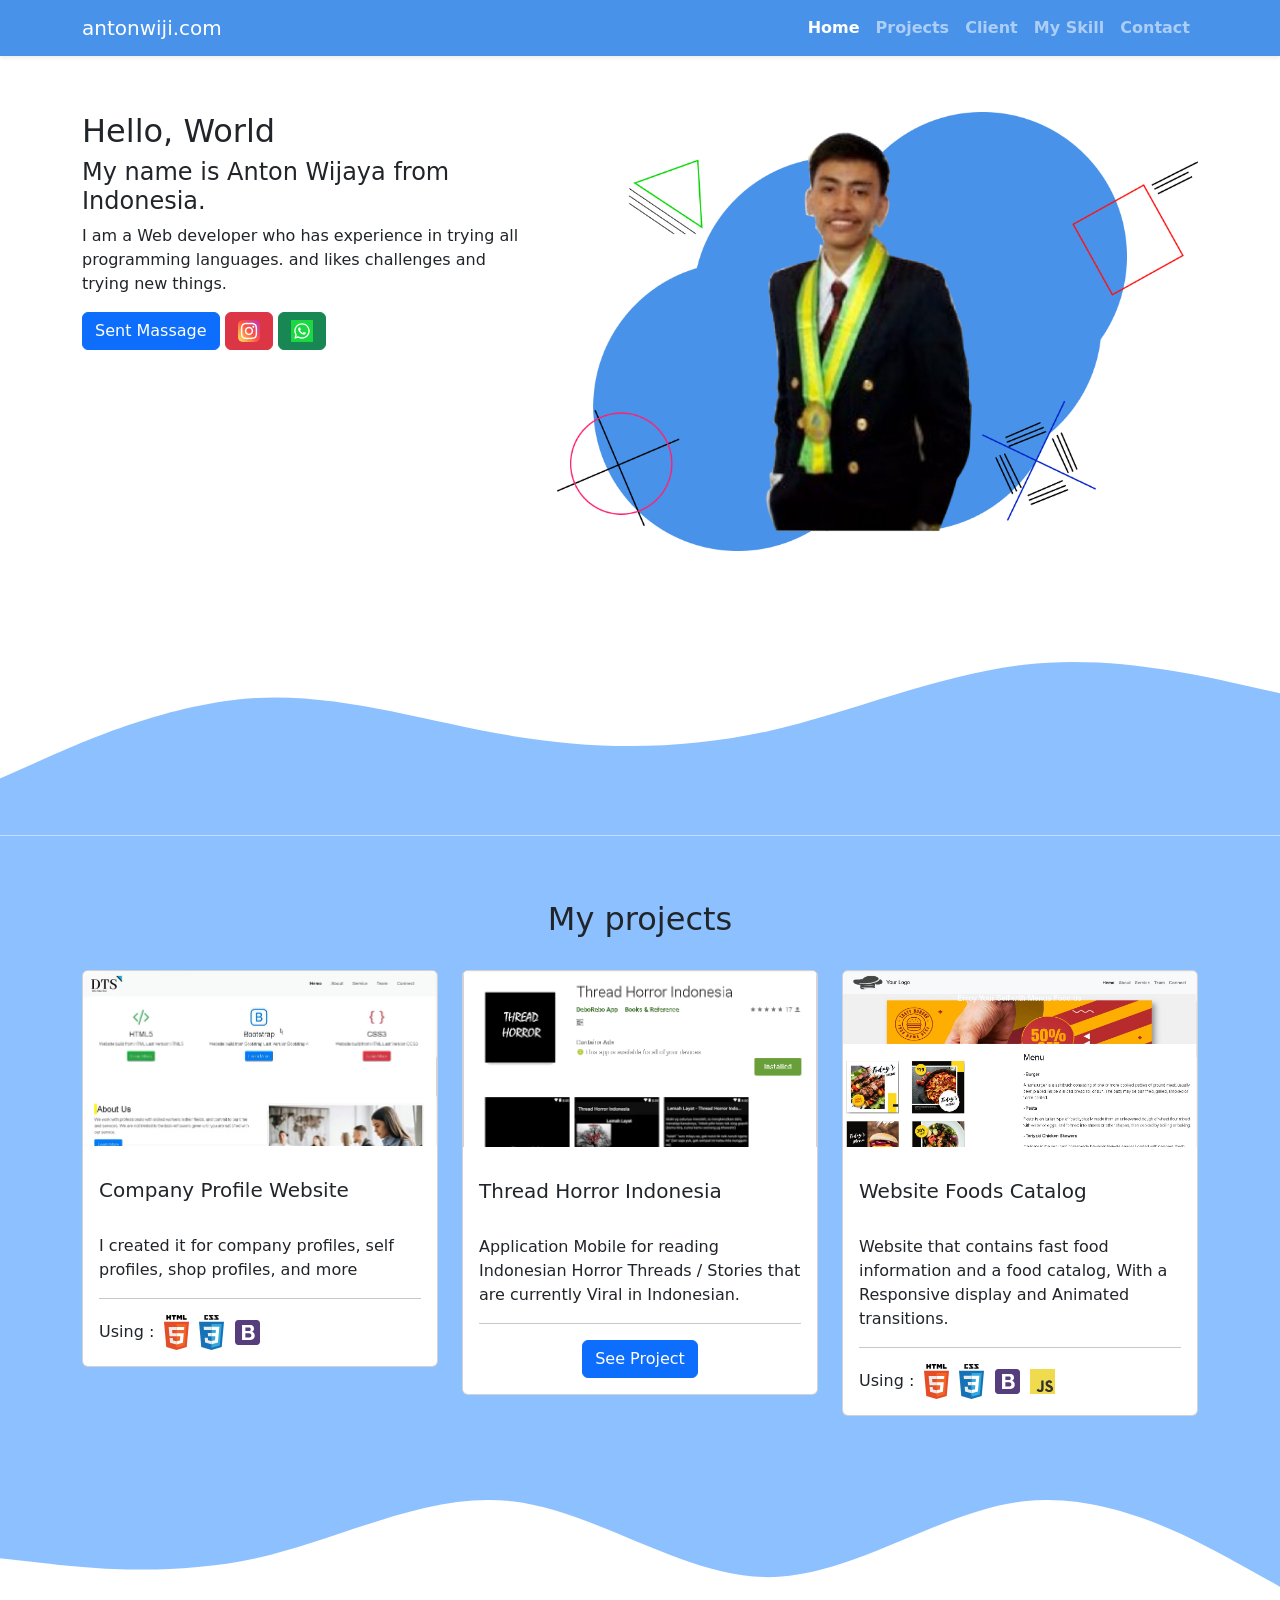
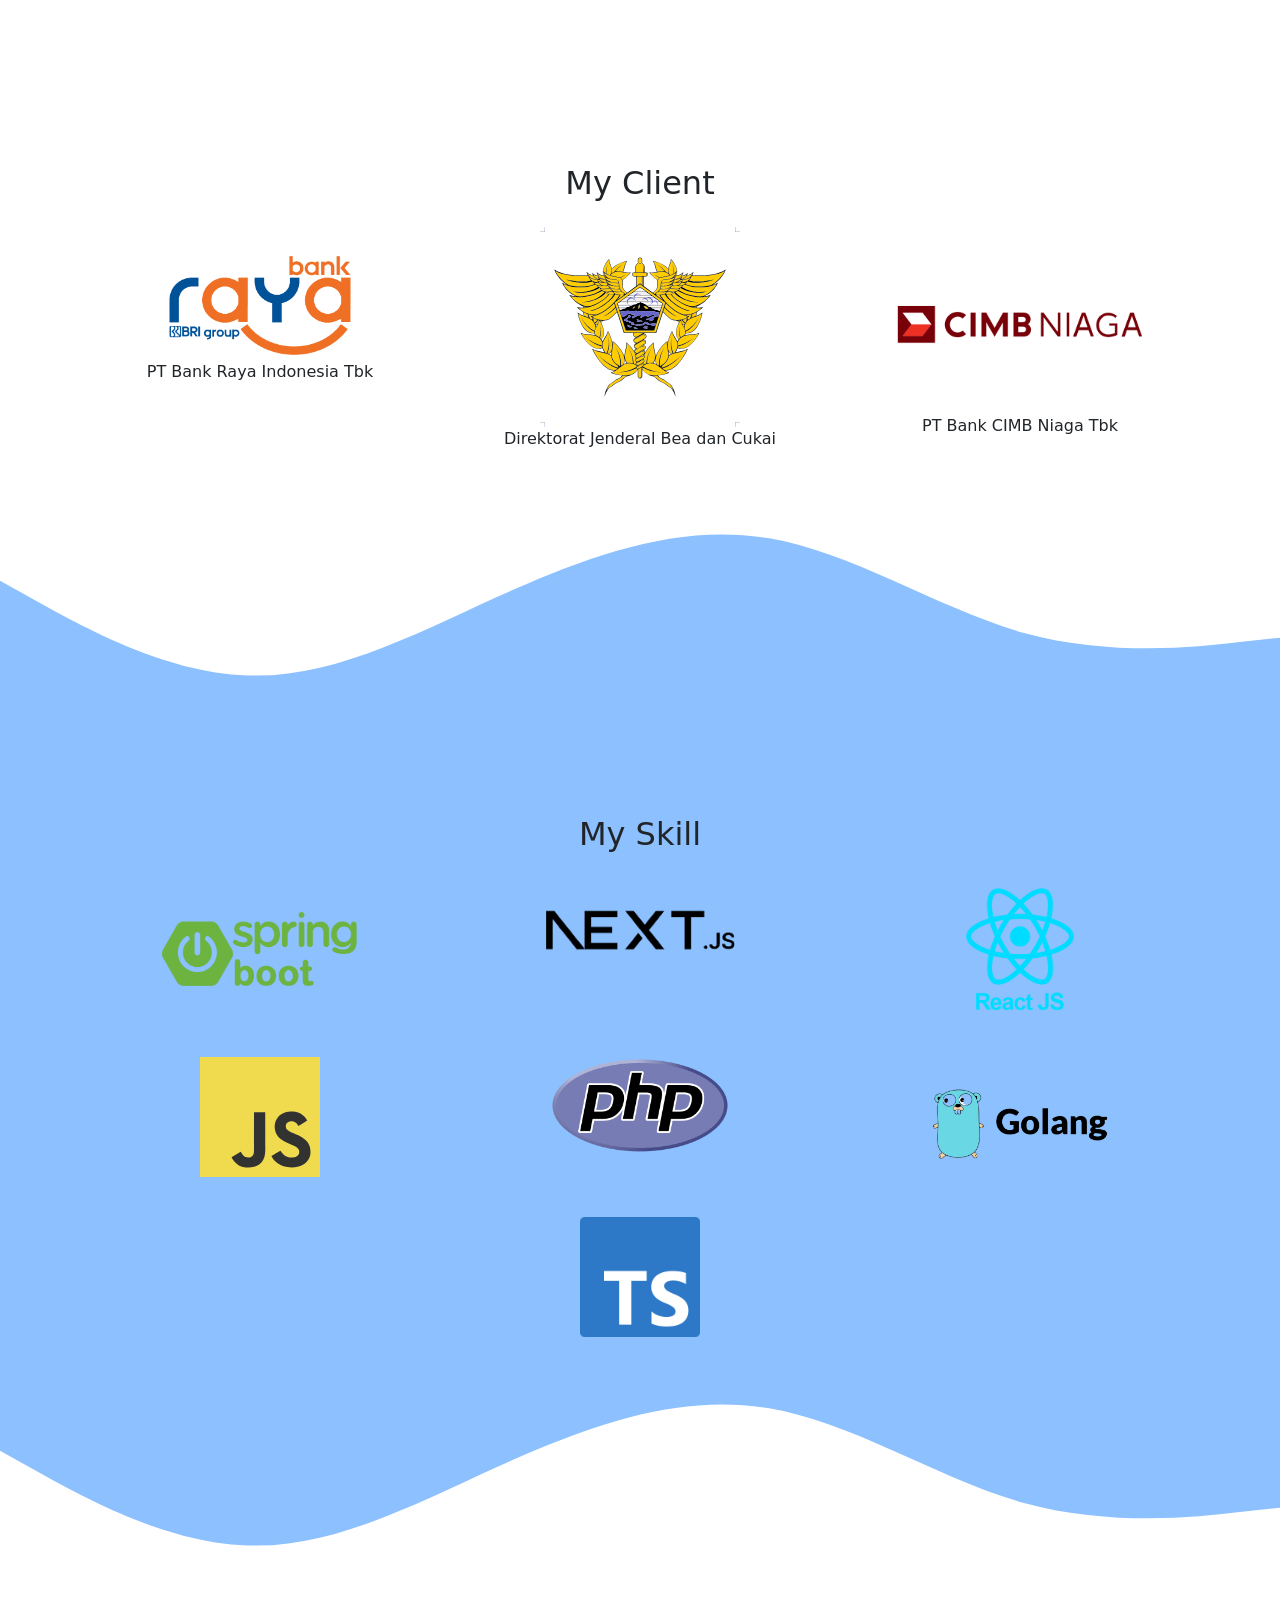
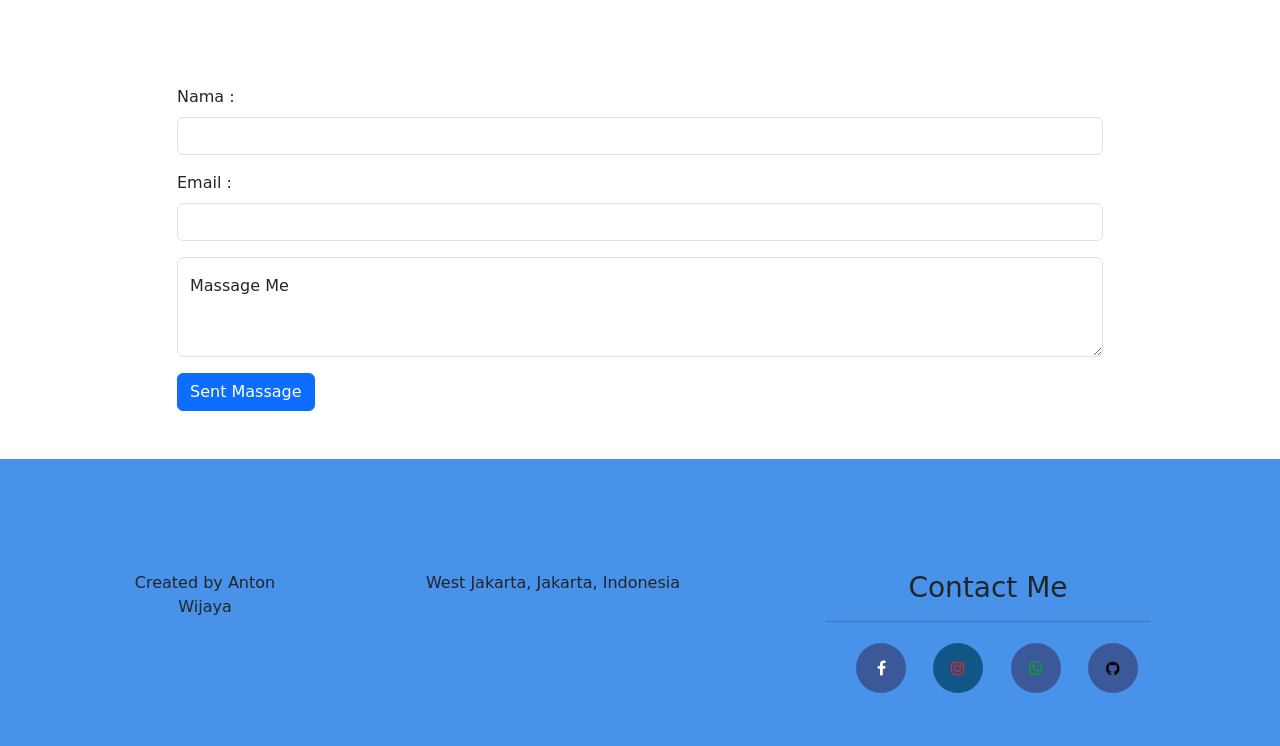
==== commit dde7cc23: "fixing image" ====
--- a/index.html
+++ b/index.html
@@ -164,7 +164,7 @@
       <img class="img-fluid" src="img/spring-boot-logo.png" alt="spring" width="200rem">
     </div>
     <div class="col-sm-4 text-center pt-4">
-      <img class="img-fluid" src="img/nextjs.png" alt="next" width="200rem">
+      <img class="img-fluid" src="img/next.png" alt="next" width="200rem">
     </div>
     <div class="col-sm-4 text-center pt-2">
       <img class="img-fluid" src="img/react.png" alt="boostrap" width="200rem">
@@ -175,10 +175,10 @@
      <img class="img-fluid" src="img/javasript.svg" alt="js" width="120rem">
     </div>
     <div class="col-sm-4 text-center pt-4">
-      <img class="img-fluid" src="img/php4.svg" alt="php" width="180rem">
+      <img class="img-fluid" src="img/php.png" alt="php" width="180rem">
     </div>
     <div class="col-sm-4 text-center pt-5">
-      <img class="img-fluid" src="img/golang.jpeg" alt="php" width="200rem">
+      <img class="img-fluid" src="img/golang.png" alt="php" width="200rem">
     </div>
   </div>
   <div class="row mt-3 justify-content-center">
